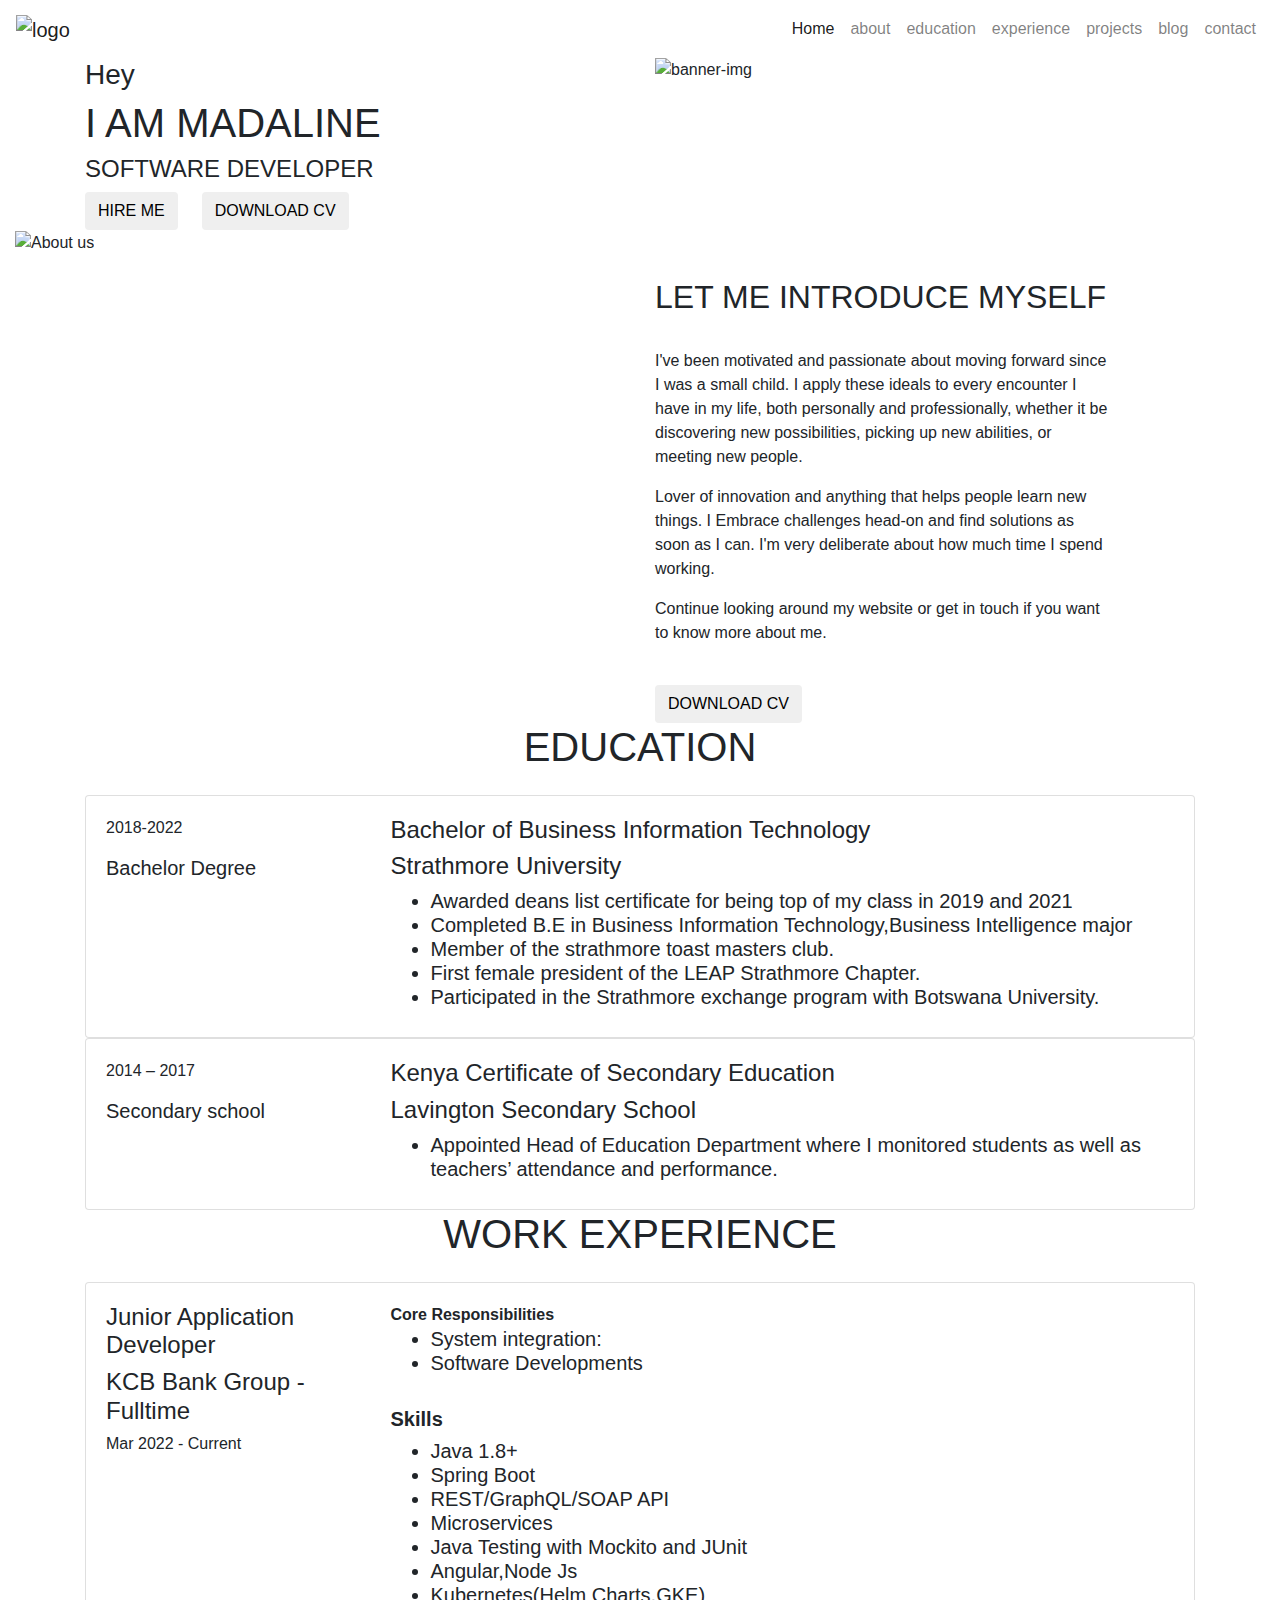
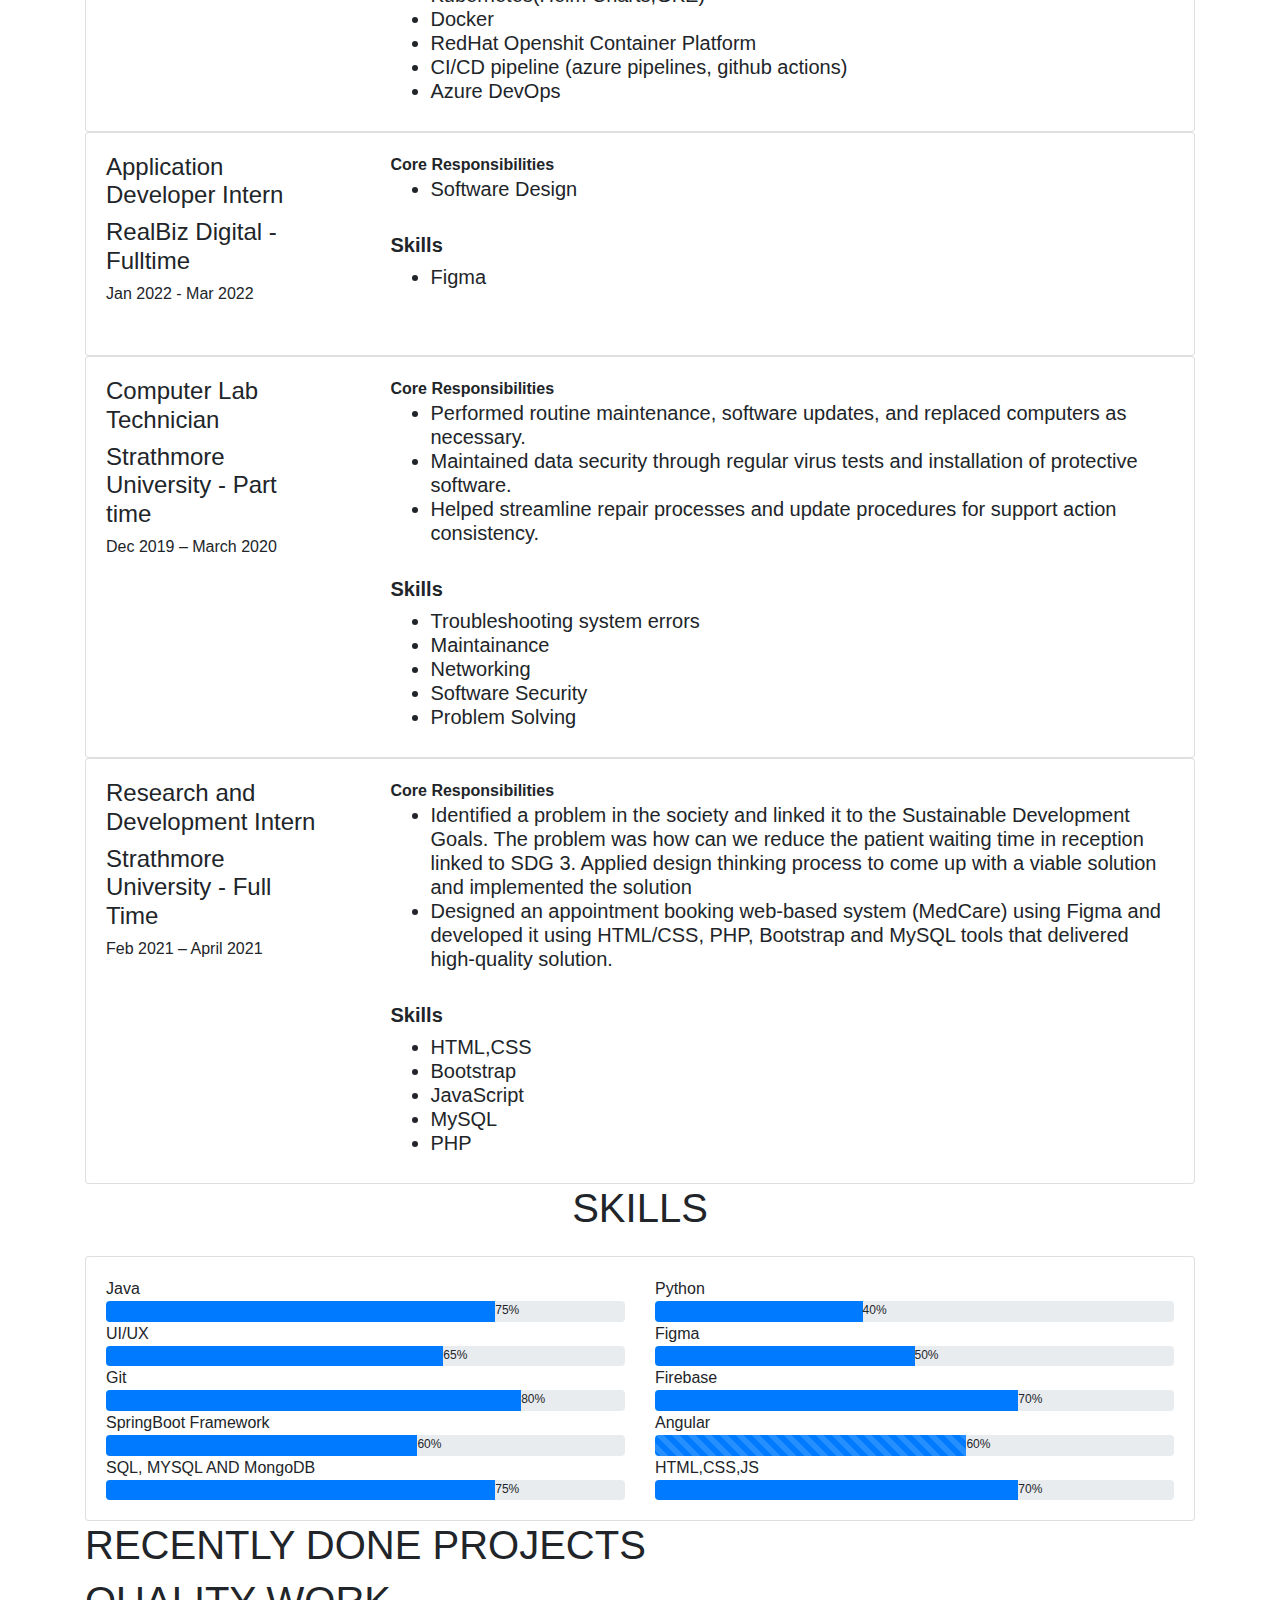
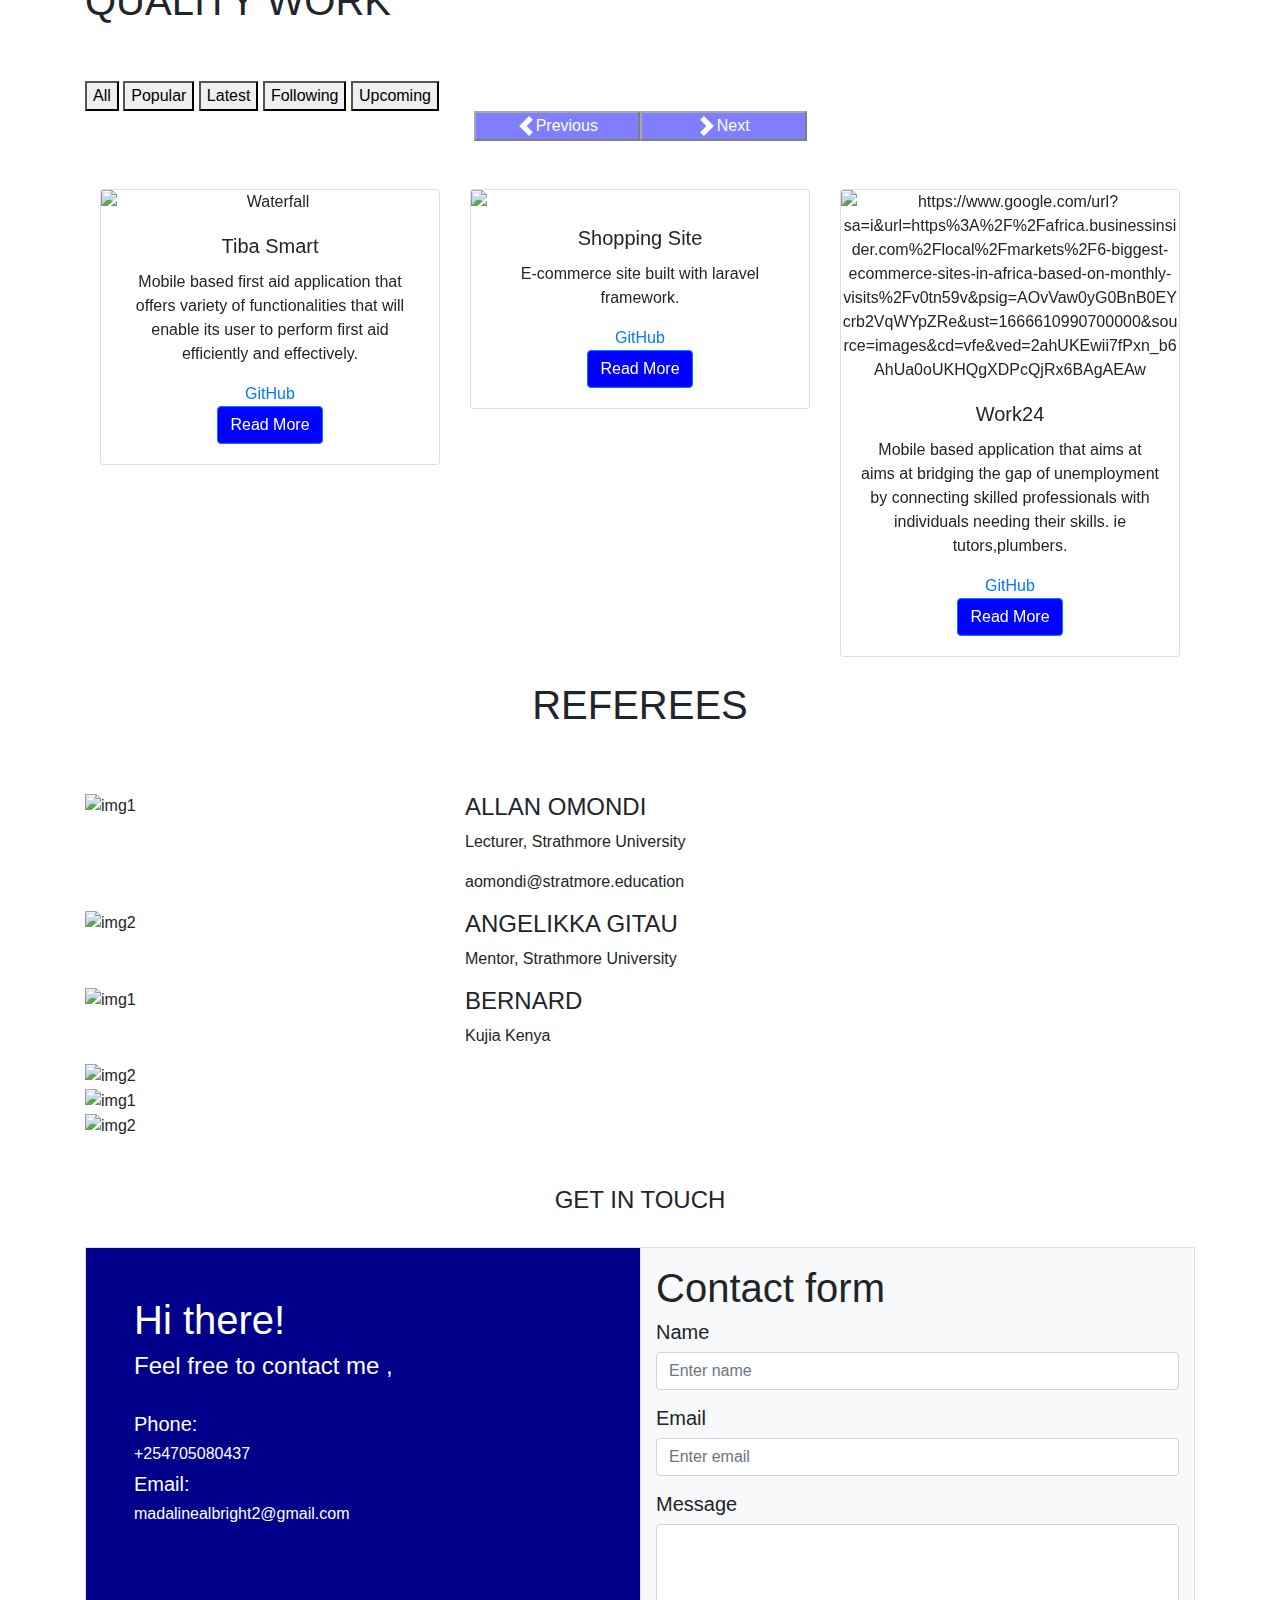
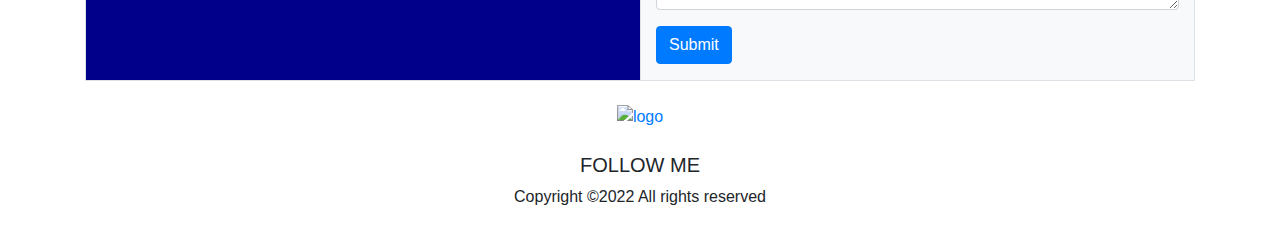
==== index.html @ a370ebf2 "Rename Index.html to index.html" ====
<!DOCTYPE html>
<html lang="en">

<head>
    <meta charset="UTF-8">
    <meta name="viewport" content="width=device-width, initial-scale=1.0">
    <meta http-equiv="X-UA-Compatible" content="ie=edge">
    <title>Maddie</title>

    <!--  Bootstrap css file  -->
    <link rel="stylesheet" href="./css/bootstrap.min.css">

    <!--  font awesome icons  -->
    <link rel="stylesheet" href="./css/all.min.css">
    <link rel="stylesheet" href="path/to/font-awesome/css/font-awesome.min.css">


    <!--  Magnific Popup css file  -->
    <link rel="stylesheet" href="./vendor/Magnific-Popup/dist/magnific-popup.css">


    <!--  Owl-carousel css file  -->
    <link rel="stylesheet" href="./vendor/owl-carousel/css/owl.carousel.min.css">
    <link rel="stylesheet" href="./vendor/owl-carousel/css/owl.theme.default.min.css">


    <!--  custom css file  -->
    <link rel="stylesheet" href="./css/style.css">

    <!--  Responsive css file  -->
    <link rel="stylesheet" href="./css/responsive.css">

    <link
      rel="stylesheet"
      href="https://cdn.jsdelivr.net/npm/bootstrap@4.0.0/dist/css/bootstrap.min.css"
      integrity="sha384-Gn5384xqQ1aoWXA+058RXPxPg6fy4IWvTNh0E263XmFcJlSAwiGgFAW/dAiS6JXm"
      crossorigin="anonymous"
    />
    <script src="index.js"></script>

    <script
      type="text/javascript"
      src="https://cdn.jsdelivr.net/npm/@emailjs/browser@3/dist/email.min.js"
    ></script>
    <script type="text/javascript">
      (function () {
        emailjs.init("SGUnXZt69QNBtucHL");
      })();
    </script>

     <!-- MDB -->
<script
type="text/javascript"
src="https://cdnjs.cloudflare.com/ajax/libs/mdb-ui-kit/5.0.0/mdb.min.js"
></script>






</head>

<body>

    <div class="loader_bg">
        <div class="loader"></div>
    </div>

    <!--  ======================= Start Header Area ============================== -->

    <header class="header_area">
        <div class="main-menu">
            <nav class="navbar navbar-expand-lg navbar-light">
                <a class="navbar-brand" href="#"><img src="./img/logo2.png" alt="logo"></a>
                <button class="navbar-toggler" type="button" data-toggle="collapse" data-target="#navbarNav"
                    aria-controls="navbarNav" aria-expanded="false" aria-label="Toggle navigation">
                    <span class="navbar-toggler-icon"></span>
                </button>
                <div class="collapse navbar-collapse" id="navbarNav">
                    <div class="mr-auto"></div>
                    <ul class="navbar-nav">
                        <li class="nav-item active">
                            <a class="nav-link" href="#">Home <span class="sr-only">(current)</span></a>
                        </li>
                        <li class="nav-item">
                            <a class="nav-link" href="#about">about</a>
                        </li>
                        <li class="nav-item">
                            <a class="nav-link" href="#education">education</a>
                        </li>
                        <li class="nav-item">
                            <a class="nav-link" href="#experience">experience</a>
                        </li>
                        <li class="nav-item">
                            <a class="nav-link" href="#projects">projects</a>
                        </li>
                        <li class="nav-item">
                            <a class="nav-link" href="#">blog</a>
                        </li>
                        <li class="nav-item">
                            <a class="nav-link" href="#contact">contact</a>
                        </li>

                    </ul>
                </div>
            </nav>
        </div>
    </header>

    <!--  ======================= End Header Area ============================== -->

    <!--  ======================= Start Main Area ================================ -->
    <main class="site-main">


        <!--  ======================= Start Banner Area =======================  -->
        <section class="site-banner">
            <div class="container">
                <div class="row">
                    <div class="col-lg-6 col-md-12 site-title">
                        <h3 class="title-text">Hey</h3>
                        <h1 class="title-text text-uppercase">I am Madaline</h1>
                        <h4 class="title-text text-uppercase">Software Developer</h4>
                        <div class="site-buttons">
                            <div class="d-flex flex-row flex-wrap">
                                <button type="button" class="btn button primary-button mr-4 text-uppercase">
                                    <a href="#contact" style="color:black;"> Hire me</a>
                                </button>
                                <button type="button" class="btn button secondary-button text-uppercase" >
                                    <a href = "data/Albright_CV.pdf" download style="color:black;"> Download cv</a></button>
                            </div>
                        </div>
                    </div>
                    <div class="col-lg-6 col-md-12 banner-image">
                        <img src="./img/banner/profile3.jpg" alt="banner-img" class="img-fluid">
                    </div>
                </div>
            </div>
        </section>
        <!--  ======================= End Banner Area =======================  -->

        <!--  ========================= About Area ==========================  -->

        <section id = "about" class="about-area">
            <div class="container-fluid">
                <div class="row">
                    <div class="col-lg-6 col-md-12">
                        <div class="about-image">
                            <img src="./img/banner/proofile4.jpg" alt="About us" class="img-fluid">
                        </div>
                    </div>
                    <div class="col-lg-6 col-md-12 about-title">
                        <h2 class="text-uppercase pt-5">
                            <span>Let me</span>
                            <span>introduce</span>
                            <span>myself</span>
                        </h2>
                        <div class="paragraph py-4 w-75">
                            <p class="para">
                                I've been motivated and passionate about moving forward since I was a small child. I apply these ideals to every encounter I have in my life, both personally and professionally,
                                 whether it be discovering new possibilities, picking up new abilities, or meeting new people.
                            </p>
                            <p class="para">
                                Lover of innovation and anything that helps people learn new things. I Embrace challenges head-on and find solutions as soon as I can. 
                                I'm very deliberate about how much time I spend working.
                            </p>
                            <p class="para">
                                Continue looking around my website or get in touch if you want to know more about me.
                            </p>
                        </div>
                        <button type="button" class="btn button primary-button text-uppercase">
                            <a href = "data/Albright_CV.pdf" download style="color:black;"> Download cv</a></button>
                    </div>
                </div>
            </div>
        </section>

        <!--  ========================= End About Area ==========================  -->

        <!--  ======================== Brand Area ==============================  -->

        <section class="brand-area">
            <div class="container-fluid">
                <div class="section" >
                    <div class="container cc-education" id="education">
                        <div class="h4 text-center mb-4 title"><h1 class="text-uppercase title-text">EDUCATION</h1></div>
                            <div class="card">
                                <div class="row">
                                    <div class="col-md-3" data-aos="fade-right" data-aos-offset="50" data-aos-duration="500">
                                        <div class="card-body cc-education-header">
                                            <p>2018-2022</p>
                                        <div class="h5">Bachelor Degree</div>
                                        </div>    
                                    </div>
                                    <div class="col-md-9" data-aos="fade-left" data-aos-offset="50" data-aos-duration="500">
                                        <div class="card-body">
                                            <div class="h4">Bachelor of Business Information Technology</div>
                                                <h4 class="category">Strathmore University</h4>
                                                <ul class="h5">
                                                    <li>Awarded deans list certificate for being top of my class in 2019 and 2021</li>
                                                    <li>Completed B.E in Business Information Technology,Business Intelligence major</li>
                                                    <li>Member of the strathmore toast masters club.</li>
                                                    <li>First female president of the LEAP Strathmore Chapter.</li>
                                                    <li>Participated in the Strathmore exchange program with Botswana University.</li>

                                                </ul>
                                        </div>
                                    </div>
                                </div>
                            </div>
                            <div class="card">
                                <div class="row">
                                    <div class="col-md-3" data-aos="fade-right" data-aos-offset="50" data-aos-duration="500">
                                        <div class="card-body cc-education-header">
                                            <p>2014 – 2017</p>
                                        <div class="h5">Secondary school</div>
                                        </div>    
                                    </div>
                                    <div class="col-md-9" data-aos="fade-left" data-aos-offset="50" data-aos-duration="500">
                                        <div class="card-body">
                                            <div class="h4">Kenya Certificate of Secondary Education</div>
                                                <h4 class="category">Lavington Secondary School</h4>
                                                <ul class="h5">
                                                    <li>Appointed Head of Education Department where I monitored students as well as teachers’ 
                                                        attendance and performance.
                                                        </li>

                                                </ul>
                                        </div>
                                    </div>
                                </div>
                            </div>
                    </div>
                </div>  
                
            </div>

        </section>

        <section class="brand-area">
            <div class="container-fluid">
                <div class="section" id="experience">
                    <div class="container cc-education">
                        <div class="h4 text-center mb-4 title"><h1 class="text-uppercase title-text">WORK EXPERIENCE</h1></div>


                        <div class="card">
                            <div class="row">
                                <div class="col-md-3" data-aos="fade-right" data-aos-offset="50" data-aos-duration="500">
                                    <div class="card-body cc-education-header">
                                        <div class="h4">Junior Application Developer</div>
                                        <h4 class="category">KCB Bank Group - Fulltime</h4>
                                        <h6 class="w3-text-teal"><i class="fa fa-calendar fa-fw w3-margin-right"></i>Mar 2022 - <span class="w3-tag w3-teal w3-round">Current</span></h6><br>
                                </div>
                                </div>
                                <div class="col-md-9" data-aos="fade-left" data-aos-offset="50" data-aos-duration="500">
                                    <div class="card-body">
                                        <b>Core Responsibilities</b></h5>
            <ul class="h5">
                <li>System integration: </li>
                <li>Software Developments</li>
            </ul>
            <br>
            <h5 ><b>Skills</b></h5>
            <ul class="h5">
                <li>Java 1.8+</li>
                <li>Spring Boot</li>
                <li>REST/GraphQL/SOAP API</li>
                <li>Microservices</li>
                <li>Java Testing with Mockito and JUnit</li>
                <li>Angular,Node Js</li>
                <li>Kubernetes(Helm Charts,GKE)</li>
                <li>Docker</li>
                <li>RedHat Openshit Container Platform</li>
                <li>CI/CD pipeline (azure pipelines, github actions)</li>
                <li>Azure DevOps</li>

            </ul>
                                    </div>
                                </div>
                            </div>
                        </div>

                        
                        <div class="card">
                            <div class="row">
                                <div class="col-md-3" data-aos="fade-right" data-aos-offset="50" data-aos-duration="500">
                                    <div class="card-body cc-education-header">
                                        <div class="h4">Application Developer Intern</div>
                                        <h4 class="category">RealBiz Digital - Fulltime</h4>
                                        <h6 class="w3-text-teal"><i class="fa fa-calendar fa-fw w3-margin-right"></i>Jan 2022 - Mar 2022<span class="w3-tag w3-teal w3-round"></span></h6><br>
                                </div>
                                </div>
                                <div class="col-md-9" data-aos="fade-left" data-aos-offset="50" data-aos-duration="500">
                                    <div class="card-body">
                                        <b>Core Responsibilities</b></h5>
            <ul class="h5">
                <li>Software Design</li>
            </ul>
            <br>
            <h5 ><b>Skills</b></h5>
            <ul class="h5">
                <li>Figma</li>
            

            </ul>
                                    </div>
                                </div>
                            </div>
                        </div>


                        <div class="card">
                            <div class="row">
                                <div class="col-md-3" data-aos="fade-right" data-aos-offset="50" data-aos-duration="500">
                                    <div class="card-body cc-education-header">
                                        <div class="h4">Computer Lab Technician</div>
                                        <h4 class="category">Strathmore University - Part time</h4>
                                        <h6 class="w3-text-teal"><i class="fa fa-calendar fa-fw w3-margin-right"></i>Dec 2019 – March 2020 <span class="w3-tag w3-teal w3-round"></span></h6><br>
                                </div>
                                </div>
                                <div class="col-md-9" data-aos="fade-left" data-aos-offset="50" data-aos-duration="500">
                                    <div class="card-body">
                                        <b>Core Responsibilities</b></h5>
            <ul class="h5">
                <li>Performed routine maintenance, software updates, and replaced computers as necessary.
                </li>
                <li>Maintained data security through regular virus tests and installation of protective software.
                </li>
                <li>Helped streamline repair processes and update procedures for support action consistency.

                </li>
            </ul>
            <br>
            <h5 ><b>Skills</b></h5>
            <ul class="h5">
                <li>Troubleshooting system errors</li>
                <li>Maintainance</li>
                <li>Networking</li>
                <li>Software Security</li>
                <li>Problem Solving</li>

            

            </ul>
                                    </div>
                                </div>
                            </div>
                        </div>


                        <div class="card">
                            <div class="row">
                                <div class="col-md-3" data-aos="fade-right" data-aos-offset="50" data-aos-duration="500">
                                    <div class="card-body cc-education-header">
                                        <div class="h4">Research and Development Intern</div>
                                        <h4 class="category">Strathmore University - Full Time</h4>
                                        <h6 class="w3-text-teal"><i class="fa fa-calendar fa-fw w3-margin-right"></i>Feb 2021 – April 2021 <span class="w3-tag w3-teal w3-round"></span></h6><br>
                                </div>
                                </div>
                                <div class="col-md-9" data-aos="fade-left" data-aos-offset="50" data-aos-duration="500">
                                    <div class="card-body">
                                        <b>Core Responsibilities</b></h5>
            <ul class="h5">
                <li>Identified a problem in the society and linked it to the Sustainable Development Goals. The 
                    problem was how can we reduce the patient waiting time in reception linked to SDG 3. Applied 
                    design thinking process to come up with a viable solution and implemented the solution
                </li>
                <li>Designed an appointment booking web-based system (MedCare) using Figma and developed it 
                    using HTML/CSS, PHP, Bootstrap and MySQL tools that delivered high-quality solution.      
                </li>
            </ul>
            <br>
            <h5 ><b>Skills</b></h5>
            <ul class="h5">
                <li>HTML,CSS</li>
                <li>Bootstrap</li>
                <li>JavaScript</li>
                <li>MySQL</li>
                <li>PHP</li>

            
            </ul>
                                    </div>
                                </div>
                            </div>
                        </div>

        
        </div>
  
    </div>

            </div>

        </section>
    

        <!--  ====================== End Services Area =============================  -->

          <!--  ======================== Skills Section =================================  -->

          <section class="brand-area">
            <div class="container-fluid">

          <div class="section" id="skill">
            <div class="container">
                <div class="h4 text-center mb-4 title"><h1 class="text-uppercase title-text">Skills</h1></div>
              <!-- <div class="h4 text-center mb-4 title">Skills</div> -->
              <div class="card" data-aos="fade-up" data-aos-anchor-placement="top-bottom">
                <div class="card-body">
                  <div class="row">
                    <div class="col-md-6">
                      <div class="progress-container progress-primary">
                        <span class="progress-badge">Java</span>
                        <div class="progress" style="height: 1.29rem; ">
                          <div class="progress-bar progress-bar-primary" data-aos="progress-full" data-aos-offset="10"
                            data-aos-duration="2000" role="progressbar" aria-valuenow="60" aria-valuemin="0" aria-valuemax="100"
                            style="width: 75%; "></div>
                          <span class="progress-value">75%</span>
                        </div>
                      </div>
                    </div>
                    <div class="col-md-6">
                      <div class="progress-container progress-primary">
                        <span class="progress-badge">Python</span>
                        <div class="progress" style="height: 1.29rem; ">
                          <div class="progress-bar progress-bar-primary" data-aos="progress-full" data-aos-offset="10"
                            data-aos-duration="2000" role="progressbar" aria-valuenow="60" aria-valuemin="0" aria-valuemax="100"
                            style="width: 40%;"></div>
                          <span class="progress-value">40%</span>
                        </div>
                      </div>
                    </div>
                  </div>
                  <div class="row">
                    <div class="col-md-6">
                      <div class="progress-container progress-primary">
                        <span class="progress-badge">UI/UX</span>
                        <div class="progress" style="height: 1.29rem; ">
                          <div class="progress-bar progress-bar-primary" data-aos="progress-full" data-aos-offset="10"
                            data-aos-duration="2000" role="progressbar" aria-valuenow="60" aria-valuemin="0" aria-valuemax="100"
                            style="width: 65%; "></div>
                          <span class="progress-value">65%</span>
                        </div>
                      </div>
                    </div>
                    <div class="col-md-6">
                      <div class="progress-container progress-primary">
                        <span class="progress-badge">Figma</span>
                        <div class="progress" style="height: 1.29rem; ">
                          <div class="progress-bar progress-bar-primary" data-aos="progress-full" data-aos-offset="10"
                            data-aos-duration="2000" role="progressbar" aria-valuenow="60" aria-valuemin="0" aria-valuemax="100"
                            style="width: 50%;"></div>
                          <span class="progress-value">50%</span>
                        </div>
                      </div>
                    </div>
                  </div>
                  <div class="row">
                    <div class="col-md-6">
                      <div class="progress-container progress-primary">
                        <span class="progress-badge">Git</span>
                        <div class="progress" style="height: 1.29rem; ">
                          <div class="progress-bar progress-bar-primary" data-aos="progress-full" data-aos-offset="10"
                            data-aos-duration="2000" role="progressbar" aria-valuenow="60" aria-valuemin="0" aria-valuemax="100"
                            style="width: 80%; "></div>
                          <span class="progress-value">80%</span>
                        </div>
                      </div>
                    </div>
                    <div class="col-md-6">
                      <div class="progress-container progress-primary">
                        <span class="progress-badge">Firebase</span>
                        <div class="progress" style="height: 1.29rem; ">
                          <div class="progress-bar progress-bar-primary" data-aos="progress-full" data-aos-offset="10"
                            data-aos-duration="2000" role="progressbar" aria-valuenow="60" aria-valuemin="0" aria-valuemax="100"
                            style="width: 70%;"></div>
                          <span class="progress-value">70%</span>
                        </div>
                      </div>
                    </div>
                  </div>
                  <div class="row">
                    <div class="col-md-6">
                      <div class="progress-container progress-primary">
                        <span class="progress-badge">SpringBoot Framework</span>
                        <div class="progress" style="height: 1.29rem; ">
                          <div class="progress-bar progress-bar-primary" data-aos="progress-full" data-aos-offset="10"
                            data-aos-duration="2000" role="progressbar" aria-valuenow="60" aria-valuemin="0" aria-valuemax="100"
                            style="width: 60%;"></div>
                          <span class="progress-value">60%</span>
                        </div>
                      </div>
                    </div>
                    <div class="col-md-6">
                      <div class="progress-container progress-primary">
                        <span class="progress-badge">Angular</span>
                        <div class="progress" style="height: 1.29rem; ">
                          <div class="progress-bar progress-bar-striped progress-bar-animated" data-aos="progress-full" data-aos-offset="10"
                            data-aos-duration="2000" role="progressbar" aria-valuenow="60" aria-valuemin="0" aria-valuemax="100"
                            style="width: 60%;"></div>
                          <span class="progress-value">60%</span>
                        </div>
                      </div>
                    </div>
                  </div>
                  <div class="row">
                    <div class="col-md-6">
                      <div class="progress-container progress-primary">
                        <span class="progress-badge">SQL, MYSQL AND MongoDB</span>
                        <div class="progress" style="height: 1.29rem; ">
                          <div class="progress-bar progress-bar-primary" data-aos="progress-full" data-aos-offset="10"
                            data-aos-duration="2000" role="progressbar" aria-valuenow="60" aria-valuemin="0" aria-valuemax="100"
                            style="width: 75%;"></div>
                          <span class="progress-value">75%</span>
                        </div>
                      </div>
                    </div>
                    <div class="col-md-6">
                      <div class="progress-container progress-primary">
                        <span class="progress-badge">HTML,CSS,JS</span>
                        <div class="progress" style="height: 1.29rem; ">
                          <div class="progress-bar progress-bar-primary" data-aos="progress-full" data-aos-offset="10"
                            data-aos-duration="2000" role="progressbar" aria-valuenow="60" aria-valuemin="0" aria-valuemax="100"
                            style="width: 70%;"></div>
                          <span class="progress-value">70%</span>
                        </div>
                      </div>
                    </div>
                  </div>
                </div>
              </div>
            </div>
          </div>
          </div>
          </section>

        <!--  ======================= Project Area =============================  -->

        <section class="project-area">
            <div class="container" id="projects">
                <div class="project-title pb-5">
                    <h1 class="text-uppercase title-h1">Recently Done Projects</h1>
                    <h1 class="text-uppercase title-h1">Quality Work</h1>
                </div>

                <div class="button-group">
                    <button type="button" class="active" id="btn1" data-filter="*">All</button>
                    <button type="button" data-filter=".popular">Popular</button>
                    <button type="button" data-filter=".latest">Latest</button>
                    <button type="button" data-filter=".following">Following</button>
                    <button type="button" data-filter=".upcoming">Upcoming</button>
                </div>

                 <!-- Carousel wrapper -->
<div
id="carouselMultiItemExample"
class="carousel slide carousel-dark text-center"
data-mdb-ride="carousel"
>
<!-- Controls -->
<div class="d-flex justify-content-center mb-4">
  <button
    class="carousel-control-prev position-relative"
    type="button"
    data-mdb-target="#carouselMultiItemExample"
    data-mdb-slide="prev"
    style= "background-color: blue; "
  >
    <span class="carousel-control-prev-icon" aria-hidden="true"></span>
    <span class="visually-hidden">Previous</span>
  </button>
  <button
    class="carousel-control-next position-relative"
    type="button"
    data-mdb-target="#carouselMultiItemExample"
    data-mdb-slide="next"
    style= "background-color: blue; "
  >
    <span class="carousel-control-next-icon" aria-hidden="true"></span>
    <span class="visually-hidden">Next</span>
  </button>
</div>
<!-- Inner -->
<div class="carousel-inner py-4">
  <!-- Single item -->
  <div class="carousel-item active">
    <div class="container">
      <div class="row">
        <div class="col-lg-4">
          <div class="card">
            <img
              src="./img/portfolio/tibasmart.JPG"
              class="card-img-top"
              alt="Waterfall"
            />
            <div class="card-body">
              <h5 class="card-title">Tiba Smart</h5>
              <p class="card-text">
                Mobile based first aid application that offers variety of functionalities that will enable its user to perform first aid efficiently and effectively.
              </p>
              <a href="https://github.com/MadalineAlbright/TibaSmartNew-master.git" " class="">GitHub</a><br>
              <a href="#!" style= "background-color: blue; " class="btn btn-primary">Read More</a>
            </div>
          </div>
        </div>

        <div class="col-lg-4 d-none d-lg-block">
          <div class="card">
            <img
              src="./img/portfolio/cart.jpg"
              class="card-img-top"
            />
            <a href="https://www.google.com/url?sa=i&url=https%3A%2F%2Fafrica.businessinsider.com%2Flocal%2Fmarkets%2F6-biggest-ecommerce-sites-in-africa-based-on-monthly-visits%2Fv0tn59v&psig=AOvVaw0yG0BnB0EYcrb2VqWYpZRe&ust=1666610990700000&source=images&cd=vfe&ved=2ahUKEwii7fPxn_b6AhUa0oUKHQgXDPcQjRx6BAgAEAw"></a>
            <div class="card-body">
              <h5 class="card-title">Shopping Site</h5>
              <p class="card-text">
                E-commerce site built with laravel framework.
              </p>
              <a href="https://github.com/MadalineAlbright/Laravel_ShoppingCart.git" " class="">GitHub</a><br>
              <a href="#!" style= "background-color: blue; "class="btn btn-primary">Read More</a>
            </div>
          </div>
        </div>

        <div class="col-lg-4 d-none d-lg-block">
            <div class="card">
              <img
                src="./img/portfolio/work24.jpg"
                class="card-img-top"
                alt="https://www.google.com/url?sa=i&url=https%3A%2F%2Fafrica.businessinsider.com%2Flocal%2Fmarkets%2F6-biggest-ecommerce-sites-in-africa-based-on-monthly-visits%2Fv0tn59v&psig=AOvVaw0yG0BnB0EYcrb2VqWYpZRe&ust=1666610990700000&source=images&cd=vfe&ved=2ahUKEwii7fPxn_b6AhUa0oUKHQgXDPcQjRx6BAgAEAw"
              />
              <a href="https://www.google.com/url?sa=i&url=https%3A%2F%2Fafrica.businessinsider.com%2Flocal%2Fmarkets%2F6-biggest-ecommerce-sites-in-africa-based-on-monthly-visits%2Fv0tn59v&psig=AOvVaw0yG0BnB0EYcrb2VqWYpZRe&ust=1666610990700000&source=images&cd=vfe&ved=2ahUKEwii7fPxn_b6AhUa0oUKHQgXDPcQjRx6BAgAEAw"></a>
              <div class="card-body">
                <h5 class="card-title">Work24</h5>
                <p class="card-text">
                  Mobile based application that aims at aims at bridging the gap of unemployment by connecting skilled professionals with individuals needing their skills. ie tutors,plumbers.
                </p>
                <p></p>
                <a href="https://github.com/MadalineAlbright/Work24.git" " class="">GitHub</a><br>
                <a href="#!" style= "background-color: blue; "class="btn btn-primary">Read More</a>
              </div>
            </div>
          </div>


      </div>
    </div>
  </div>

  <!-- Single item -->
  <div class="carousel-item">
    <div class="container">
      <div class="row">
        
        <div class="col-lg-4 col-md-12">
          <div class="card">
            <img
              src="./img/portfolio/springb.jpg"
              class="card-img-top"
              alt="Fissure in Sandstone"
            />
            <div class="card-body">
              <h5 class="card-title">Spring JPA REST API</h5>
              <p class="card-text">
               Simple backend application  that implements basic CRUD functionalities. 
              </p>
              <a href=" https://github.com/MadalineAlbright/spring-jpa.git"  class="">GitHub</a><br>
              <a href="#!" class="btn btn-primary">Read More</a>
            </div>
          </div>
        </div>

        <div class="col-lg-4 d-none d-lg-block">
          <div class="card">
            <img
              src="./img/portfolio/springb.jpg"
              class="card-img-top"
              alt="Storm Clouds"
            />
            <div class="card-body">
              <h5 class="card-title">SOAP API</h5>
              <p class="card-text">
                SOAP web service that performs basic crud functionalities.
              </p>
              <a href=" https://github.com/MadalineAlbright/customer-creation-soapws.git"  class="">GitHub</a><br>
              <a href="https://github.com/MadalineAlbright/customer-creation-soapws.git" class="btn btn-primary">Read More</a>
            </div>
          </div>
        </div>

        <div class="col-lg-4 d-none d-lg-block">
          <div class="card">
            <img
              src="./img/portfolio/springb.jpg"
              class="card-img-top"
              alt="Hot Air Balloons"
            />
            <div class="card-body">
              <h5 class="card-title">RealTime Reporting Api</h5>
              <p class="card-text">
                Coming soon ......
              </p>
              <a href="#!" class="btn btn-primary">Read More</a>
            </div>
          </div>
        </div>
      </div>
    </div>
  </div>

  <!-- Single item -->
  <div class="carousel-item">
    <div class="container">
      <div class="row">
        <div class="col-lg-4 col-md-12 mb-4 mb-lg-0">
          <div class="card">
            <img
              src="./img/portfolio/springb.jpg"
              class="card-img-top"
              alt="Peaks Against the Starry Sky"
            />
            <div class="card-body">
              <h5 class="card-title">File upload to server</h5>
              <p class="card-text">
                Coming soon............
              </p>
              <a href="#!" class="btn btn-primary">Read More</a>
            </div>
          </div>
        </div>

        <div class="col-lg-4 mb-4 mb-lg-0 d-none d-lg-block">
          <div class="card">
            <img
              src="./img/portfolio/angular.png"
              class="card-img-top"
              alt="Bridge Over Water"
            />
            <div class="card-body">
              <h5 class="card-title">Dynamic Portfolio Website</h5>
              <p class="card-text">
                Transforming my static website into a dynamic one and integrate it with backend. Coming sooon ............
              </p>
              <a href="#!" class="btn btn-primary">Read More</a>
            </div>
          </div>
        </div>

        <!-- <div class="col-lg-4 mb-4 mb-lg-0 d-none d-lg-block">
          <div class="card">
            <img
              src="https://mdbcdn.b-cdn.net/img/new/standard/nature/189.webp"
              class="card-img-top"
              alt="Purbeck Heritage Coast"
            />
            <div class="card-body">
              <h5 class="card-title">Card title</h5>
              <p class="card-text">
                Some quick example text to build on the card title and make up the bulk
                of the card's content.
              </p>
              <a href="#!" class="btn btn-primary">Button</a>
            </div>
          </div>
        </div> -->


      </div>
    </div>
  </div>
</div>
<!-- Inner -->
</div>
<!-- Carousel wrapper -->

        </section>

        <!--  ======================= End Project Area =============================  -->

        <!--  ======================== About Me Area ==============================  -->

        <section class="about-area" id="referees">
            <div class="container">
                <div class="row text-center">
                    <div class="col-12">
                        <div class="about-title">
                            <h1 class="text-uppercase title-h1">REFEREES</h1>
                            <p class="para">
                            
                            </p>
                        </div>
                    </div>
                </div>
            </div>

            <div class="container carousel py-lg-5">
                <div class="owl-carousel owl-theme">
                    <div class="client row">
                        <div class="col-lg-4 col-md-12 client-img">
                            <img src="./img/testimonials/t2.jpg" alt="img1" class="img-fluid">
                        </div>
                        <div class="col-lg-8 col-md-12 about-client">
                            <h4 class="text-uppercase">Allan Omondi</h4>
                            <p class="para">Lecturer, Strathmore University</p>
                            <p class="para">aomondi@stratmore.education</p>
                        </div>
                    </div>
                    <div class="client row">
                        <div class="col-lg-4 col-md-12 client-img">
                            <img src="./img/testimonials/t1.jpg" alt="img2" class="img-fluid">
                        </div>
                        <div class="col-lg-8 col-md-12 about-client">
                            <h4 class="text-uppercase">Angelikka Gitau</h4>
                            <p class="para">Mentor, Strathmore University</p>
                            <p class="para"></p>
                        </div>
                    </div>
                    <div class="client row">
                        <div class="col-lg-4 col-md-12 client-img">
                            <img src="./img/testimonials/t2.jpg" alt="img1" class="img-fluid">
                        </div>
                        <div class="col-lg-8 col-md-12 about-client">
                            <h4 class="text-uppercase">Bernard </h4>
                            <p class="para">Kujia Kenya</p>
                        </div>
                    </div>
                    <div class="client row">
                        <div class="col-lg-4 col-md-12 client-img">
                            <img src="./img/testimonials/t2.jpg" alt="img2" class="img-fluid">
                        </div>
                        <div class="col-lg-8 col-md-12 about-client">
                            <h4 class="text-uppercase"></h4>
                            <p class="para"></p>
                        </div>
                    </div>
                    <div class="client row">
                        <div class="col-lg-4 col-md-12 client-img">
                            <img src="./img/testimonials/t1.jpg" alt="img1" class="img-fluid">
                        </div>
                        <div class="col-lg-8 col-md-12 about-client">
                            <h4 class="text-uppercase"></h4>
                            <p class="para"></p>
                        </div>
                    </div>
                    <div class="client row">
                        <div class="col-lg-4 col-md-12 client-img">
                            <img src="./img/testimonials/t2.jpg" alt="img2" class="img-fluid">
                        </div>
                        <div class="col-lg-8 col-md-12 about-client">
                            <h4 class="text-uppercase"></h4>
                            <p class="para"></p>
                        </div>
                    </div>
                </div>
            </div>

        </section>

        <!--  ======================== End About Me Area ==============================  -->


    

        <!--  ========================== Subscribe me Area ============================  -->
        <section id = "contact" class="">
            <div class="container subscribe" id="contact">
                <div class="row">
                    <div class="col-lg-12 text-center subscribe-title">
                        <h4  class="text-uppercase title-h1">Get in touch</h4>
                        <p class="para"></p>
                    </div>
                </div>
                <div class="d-sm-flex justify-content-center">


                    <div class="container border mt-3 bg-light">
                        <div class="row">
                          <div class="col-md-6 p-5 text-white" style="background-color:#00008B;">
                            <h1>Hi there!</h1>
                            <h4>
                              Feel free to contact me  ,
                            </h4>
<br>
                            <h5>
                                Phone: 
                              </h5>

                              <h6>
                                +254705080437
                              </h6>

                              <h5>
                                Email: 
                              </h5>

                              <h6>
                                madalinealbright2@gmail.com
                              </h6>
                          </div>
                          
                          <div class="col-md-6 border-left py-3">
                            <h1>Contact form</h1>
                            <div class="form-group">
                              <h5 for="name">Name</h5>
                              <input
                                type="text"
                                class="form-control"
                                id="name"
                                placeholder="Enter name"
                              />
                            </div>
                            <div class="form-group">
                              <h5 for="email">Email</h5>
                              <input
                                type="email"
                                class="form-control"
                                id="email"
                                placeholder="Enter email"
                              />
                            </div>
                            <div class="form-group">
                              <h5 for="message">Message</h5>
                              <textarea class="form-control" id="message" rows="3"></textarea>
                            </div>
                            <button class="btn btn-primary" onclick="sendMail()">Submit</button>
                          </div>
                        </div>
                      </div>
                      
    
                </div>
            </div>
        </section>
        <!--  ========================== End Subscribe me Area ============================  -->


    </main>
    <!--  ======================= End Main Area ================================ -->

    <footer class="footer-area">
        <div class="container">
            <div class="">
                <div class="site-logo text-center py-4">
                    <a href="#"><img src="./img/logo2.png" alt="logo"></a>
                </div>
                <div class="social text-center">
                    <h5 class="text-uppercase">Follow me</h5>
                    <a href="https://github.com/MadalineAlbright"><i class="fab fa-github"></i></a>
                    <a href="#"><i class="fab fa-Linkedin"></i></a>
                    <a href="#"><i class="fab fa-instagram"></i></a>
                    <a href="#"><i class="fab fa-twitter"></i></a>
                </div>
                <div class="copyrights text-center">
                    <p class="para">
                        Copyright ©2022 All rights reserved
                    </p>
                </div>
            </div>
        </div>
    </footer>

    <script src="https://cdnjs.cloudflare.com/ajax/libs/jquery/3.4.1/jquery.min.js"></script>

    <!--  Jquery js file  -->
    <script src="./js/jquery.3.4.1.js"></script>


    <!--  Bootstrap js file  -->
    <script src="./js/bootstrap.min.js"></script>

    <!--  isotope js library  -->
    <script src="./vendor/isotope/isotope.min.js"></script>

    <!--  Magnific popup script file  -->
    <script src="./vendor/Magnific-Popup/dist/jquery.magnific-popup.min.js"></script>

    <!--  Owl-carousel js file  -->
    <script src="./vendor/owl-carousel/js/owl.carousel.min.js"></script>

    <!--  custom js file  -->
    <script src="./js/main.js"></script>


    <script>
        setTimeout(function(){
            $('.loader_bg').fadeToggle();
        }, 1500);

    </script>


<!-- <script>
    location.reload();
    </script> -->

<script type='text/javascript'>
    

    (function()
    {
      if( window.localStorage )
      {
        if( !localStorage.getItem('firstLoad') )
        {
          localStorage['firstLoad'] = true;
          window.location.reload();
        }  
        else
          localStorage.removeItem('firstLoad');
      }
    })();
    
    </script>

</body>

</html>
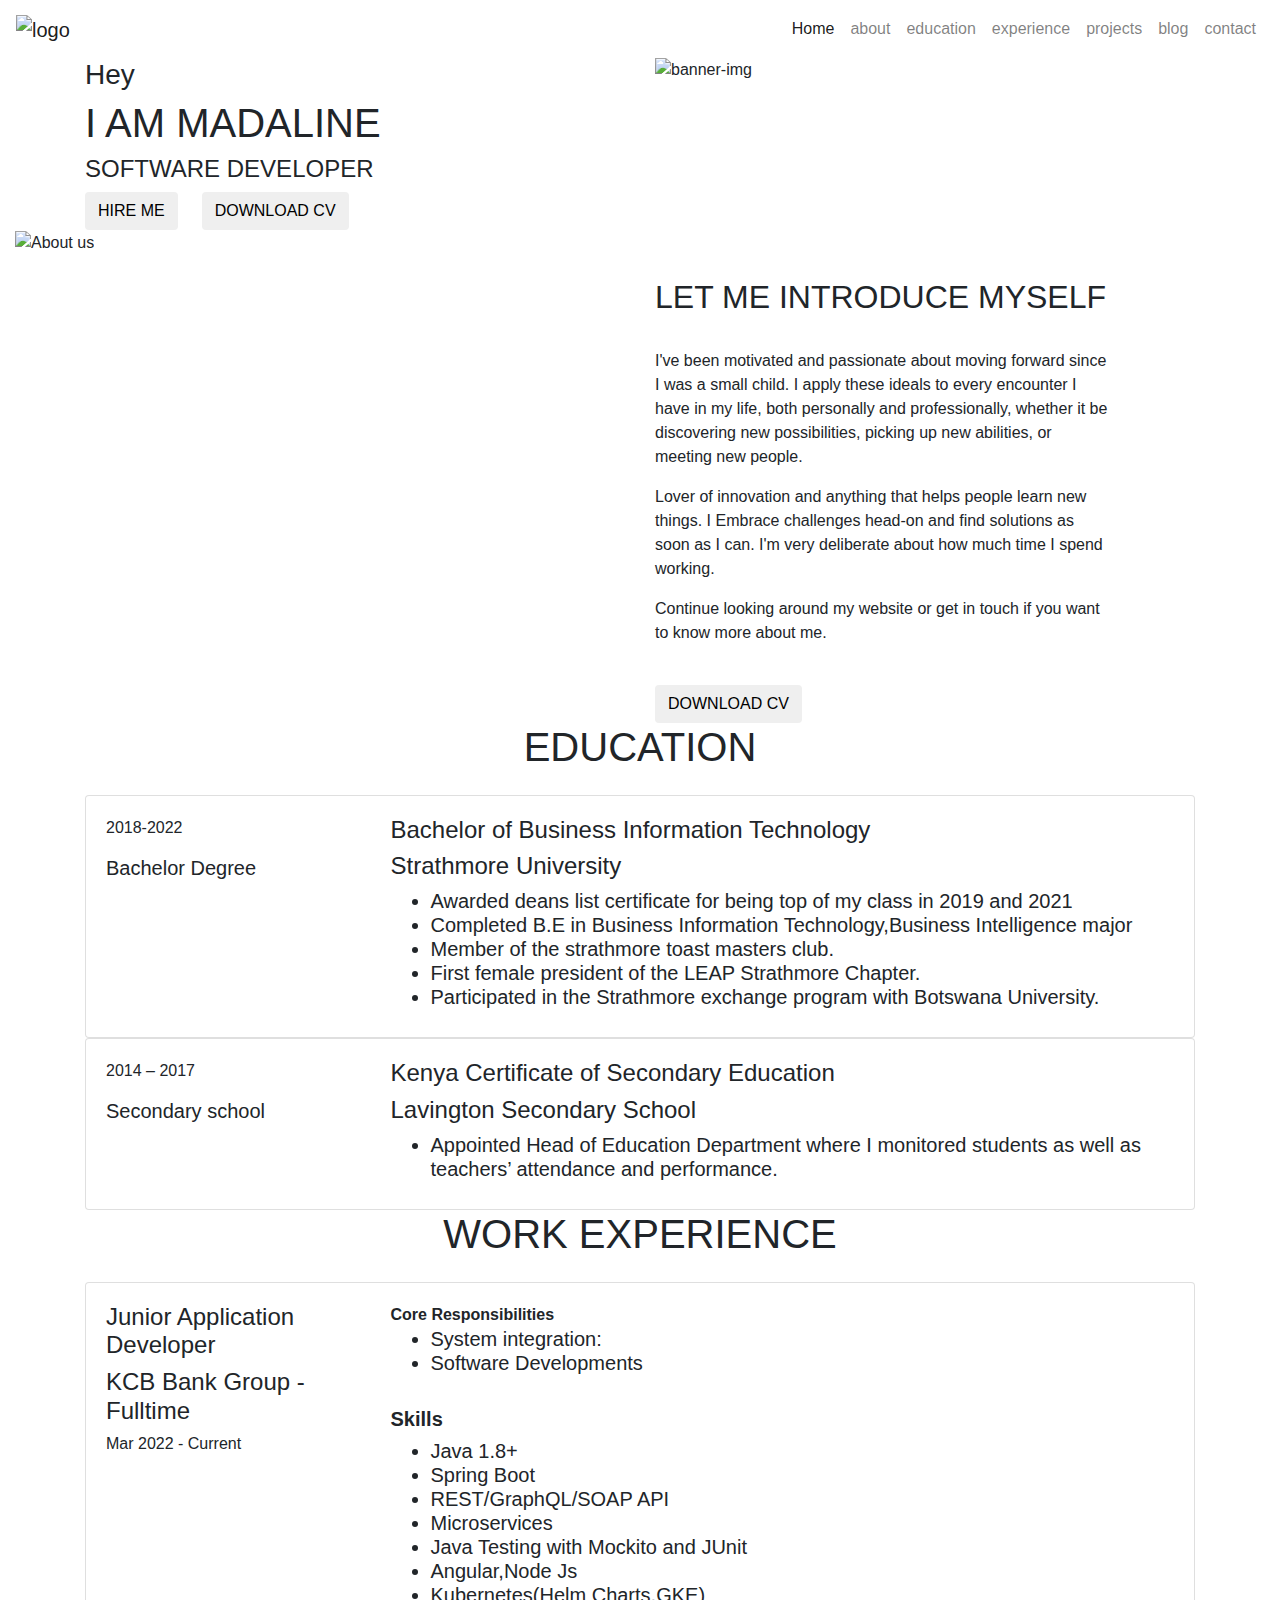
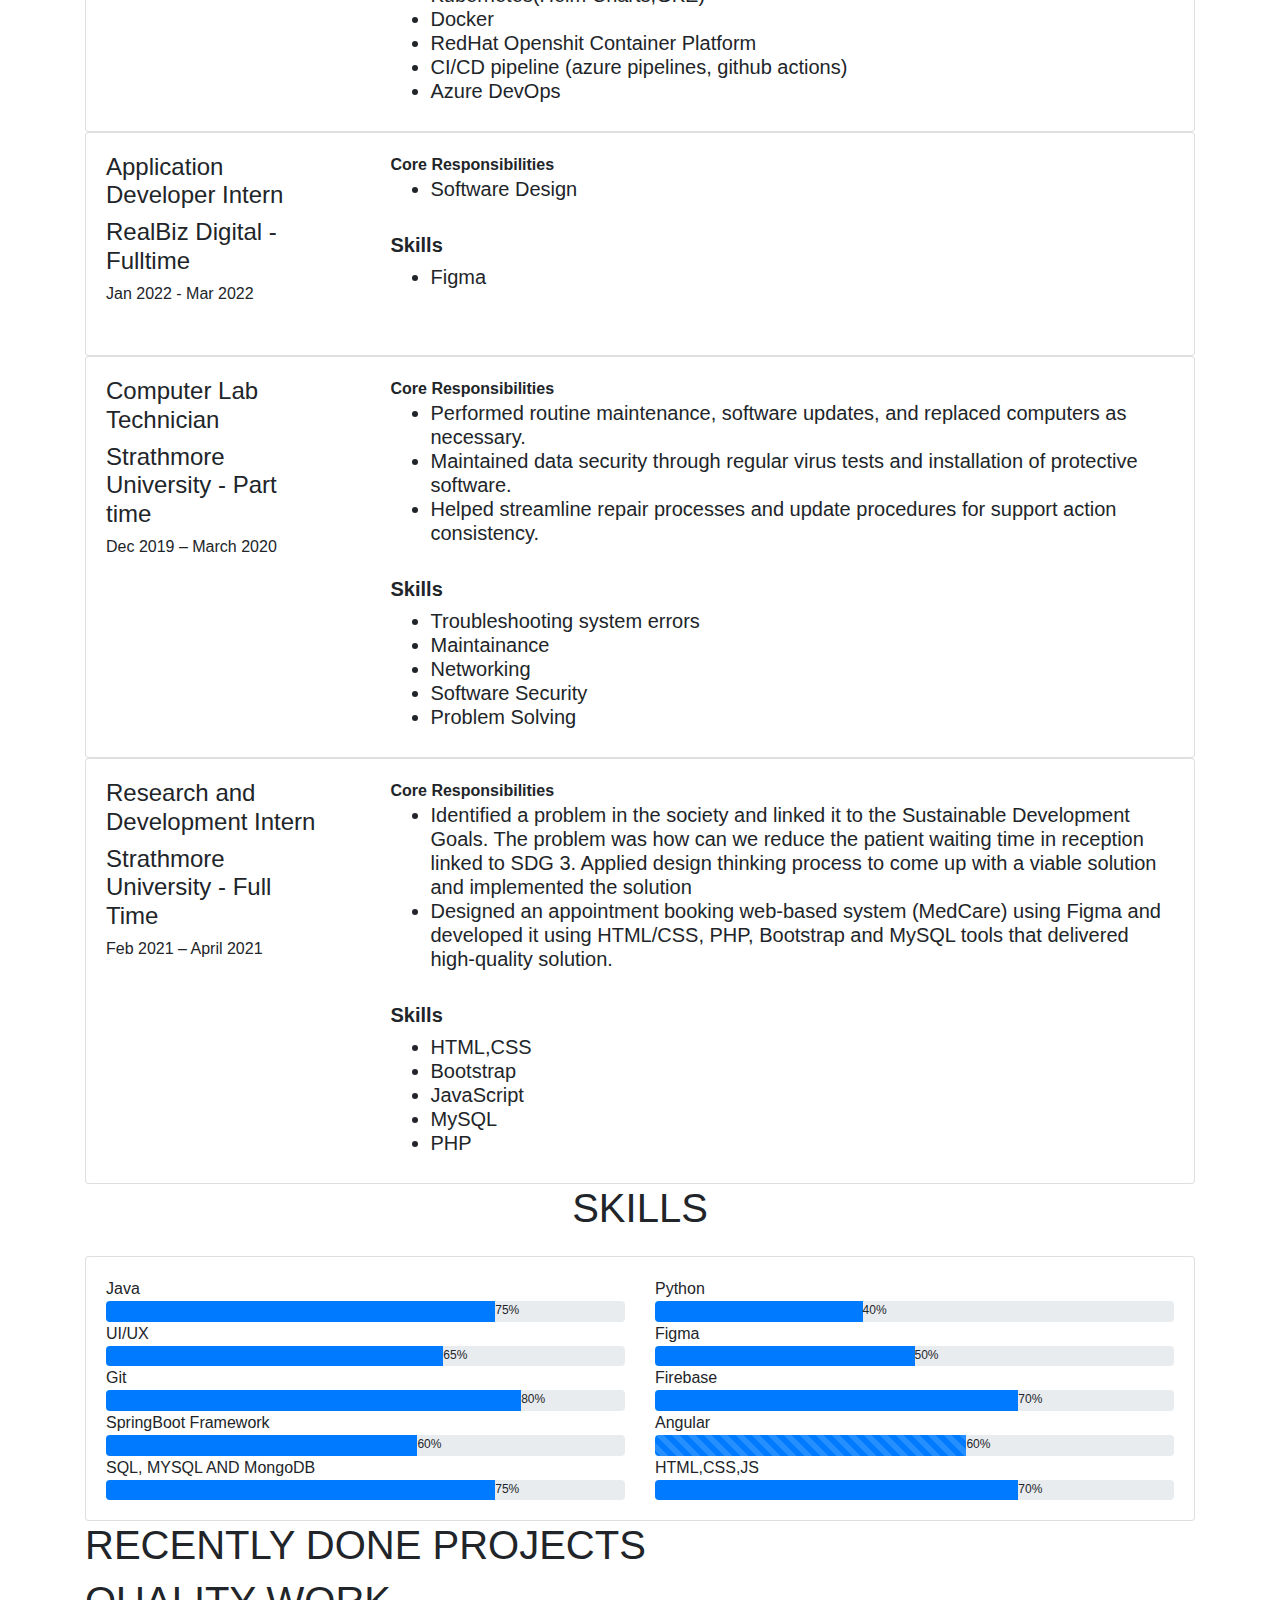
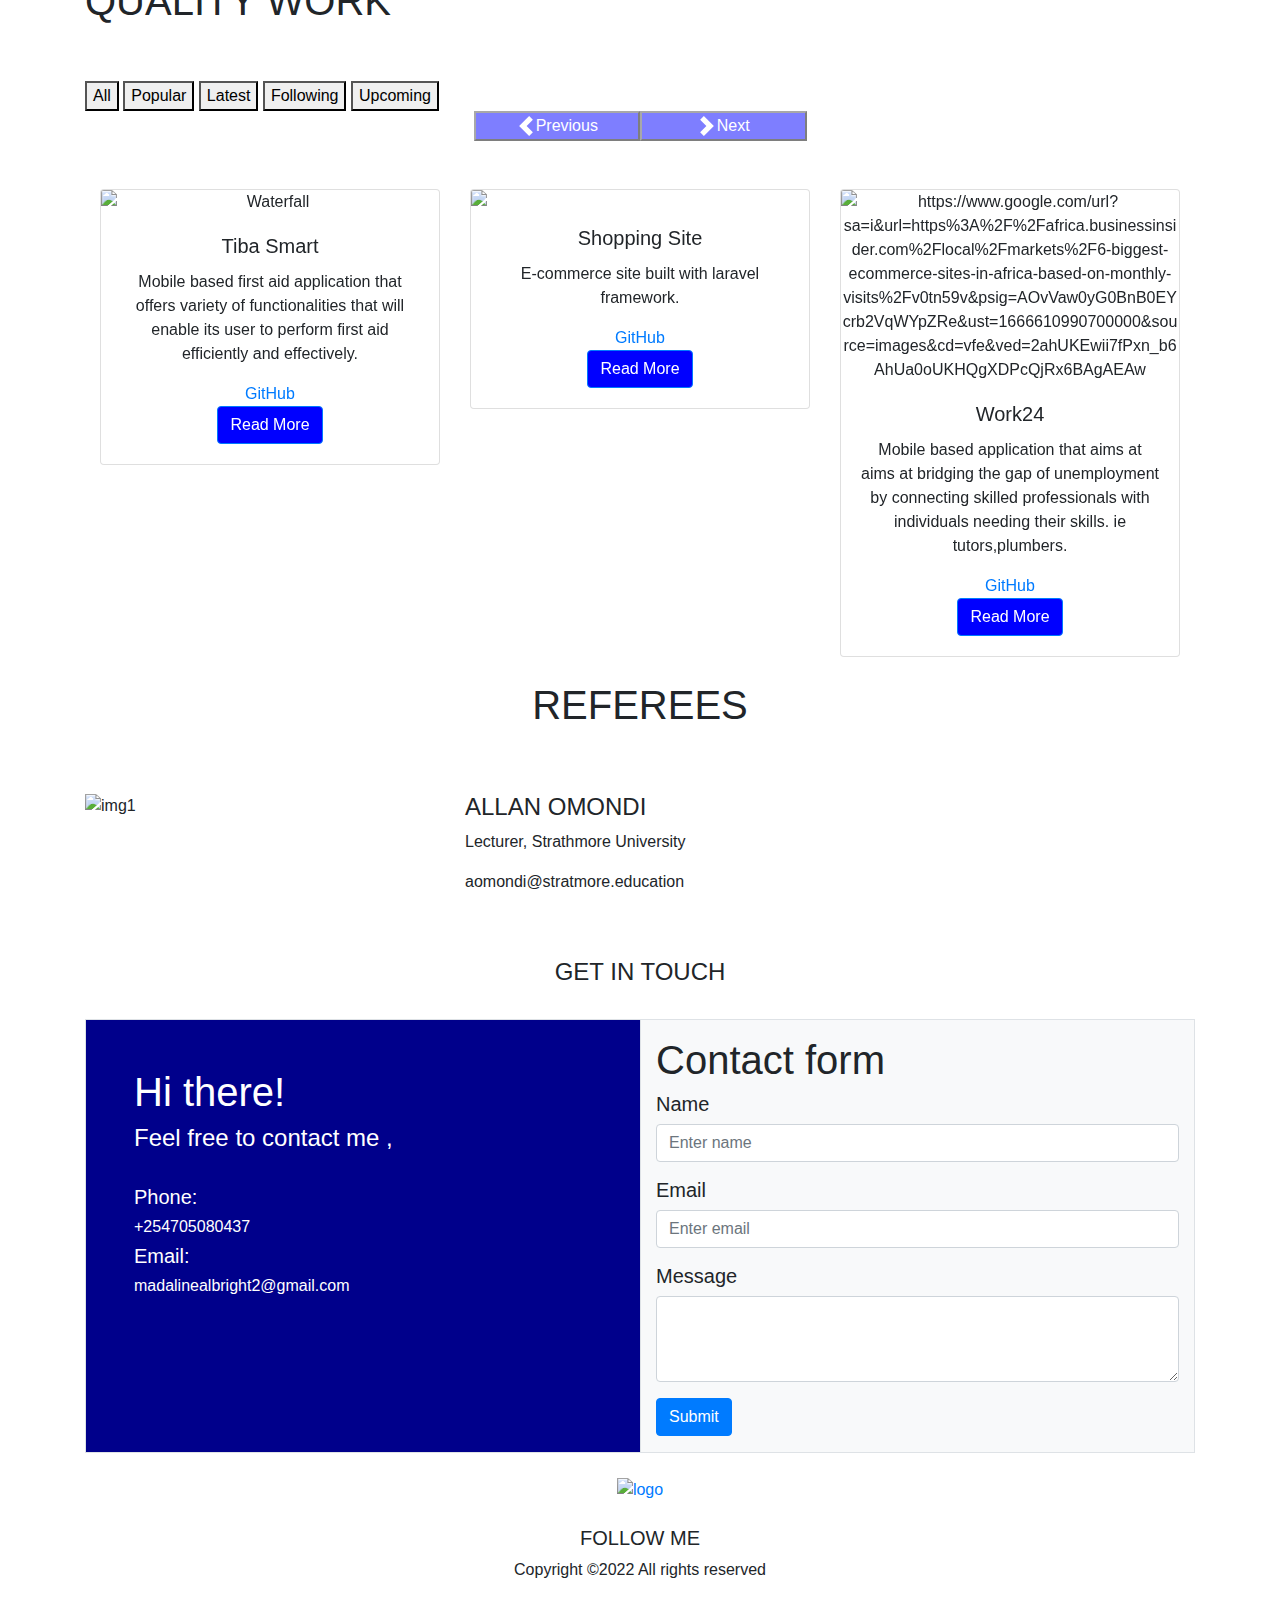
==== commit 63708cbf: "Merge branch 'master' of https://github.com/MadalineAlbright/my-portfolio" ====
--- a/index.html
+++ b/index.html
@@ -808,7 +808,7 @@
                             <p class="para">aomondi@stratmore.education</p>
                         </div>
                     </div>
-                    <div class="client row">
+                    <!-- <div class="client row">
                         <div class="col-lg-4 col-md-12 client-img">
                             <img src="./img/testimonials/t1.jpg" alt="img2" class="img-fluid">
                         </div>
@@ -853,7 +853,7 @@
                             <h4 class="text-uppercase"></h4>
                             <p class="para"></p>
                         </div>
-                    </div>
+                    </div> -->
                 </div>
             </div>
 
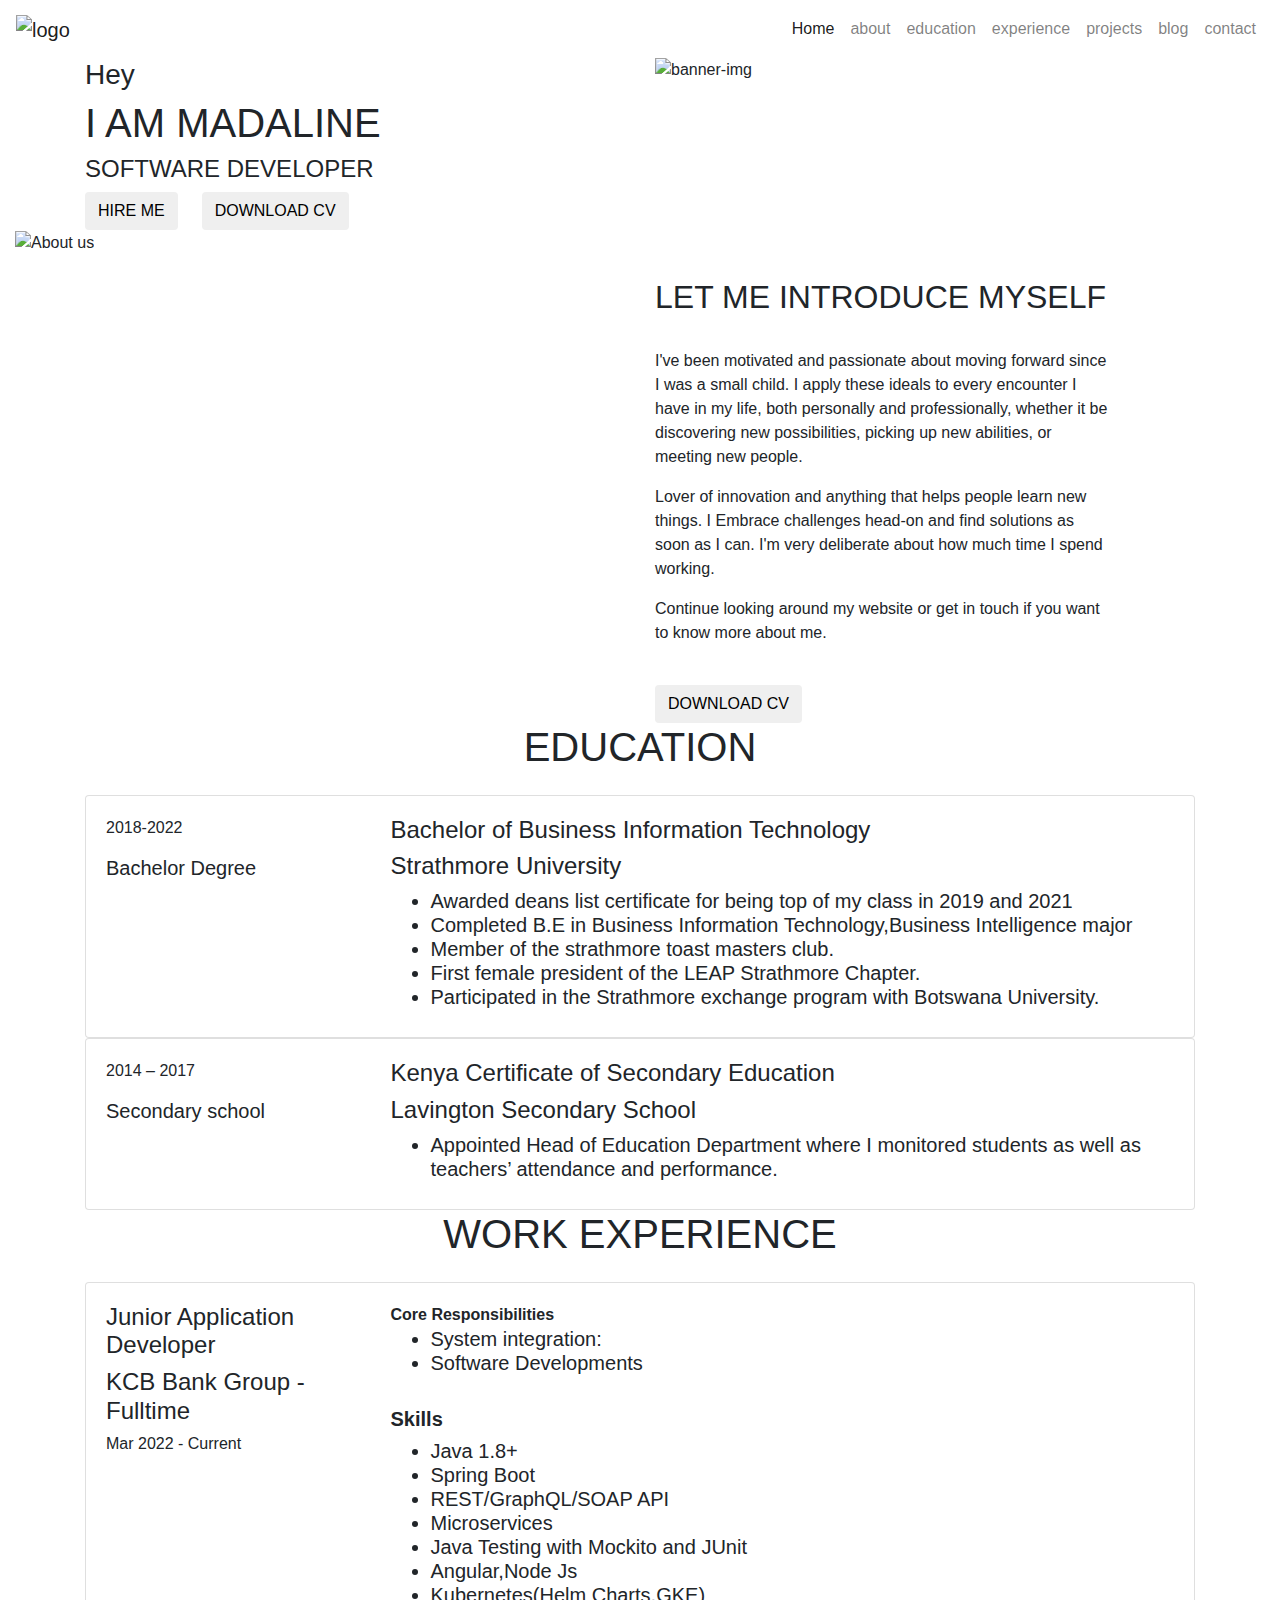
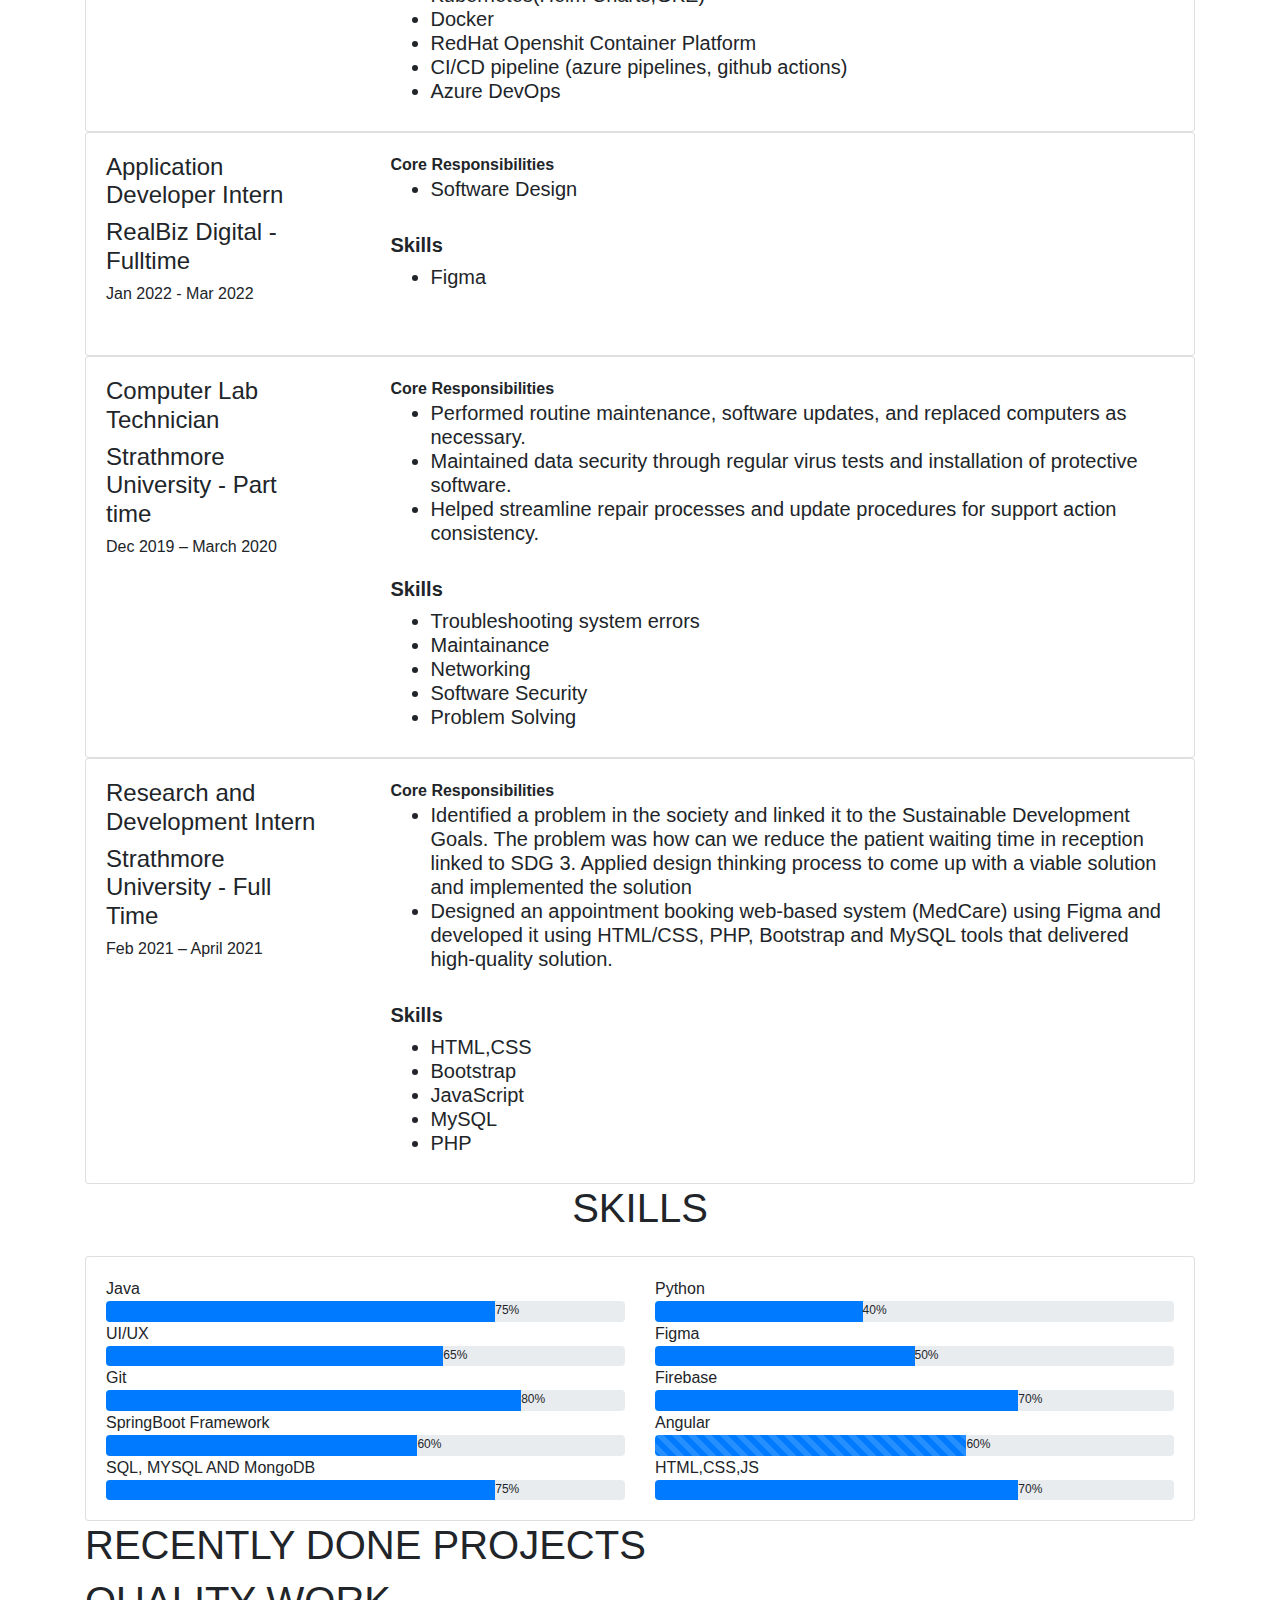
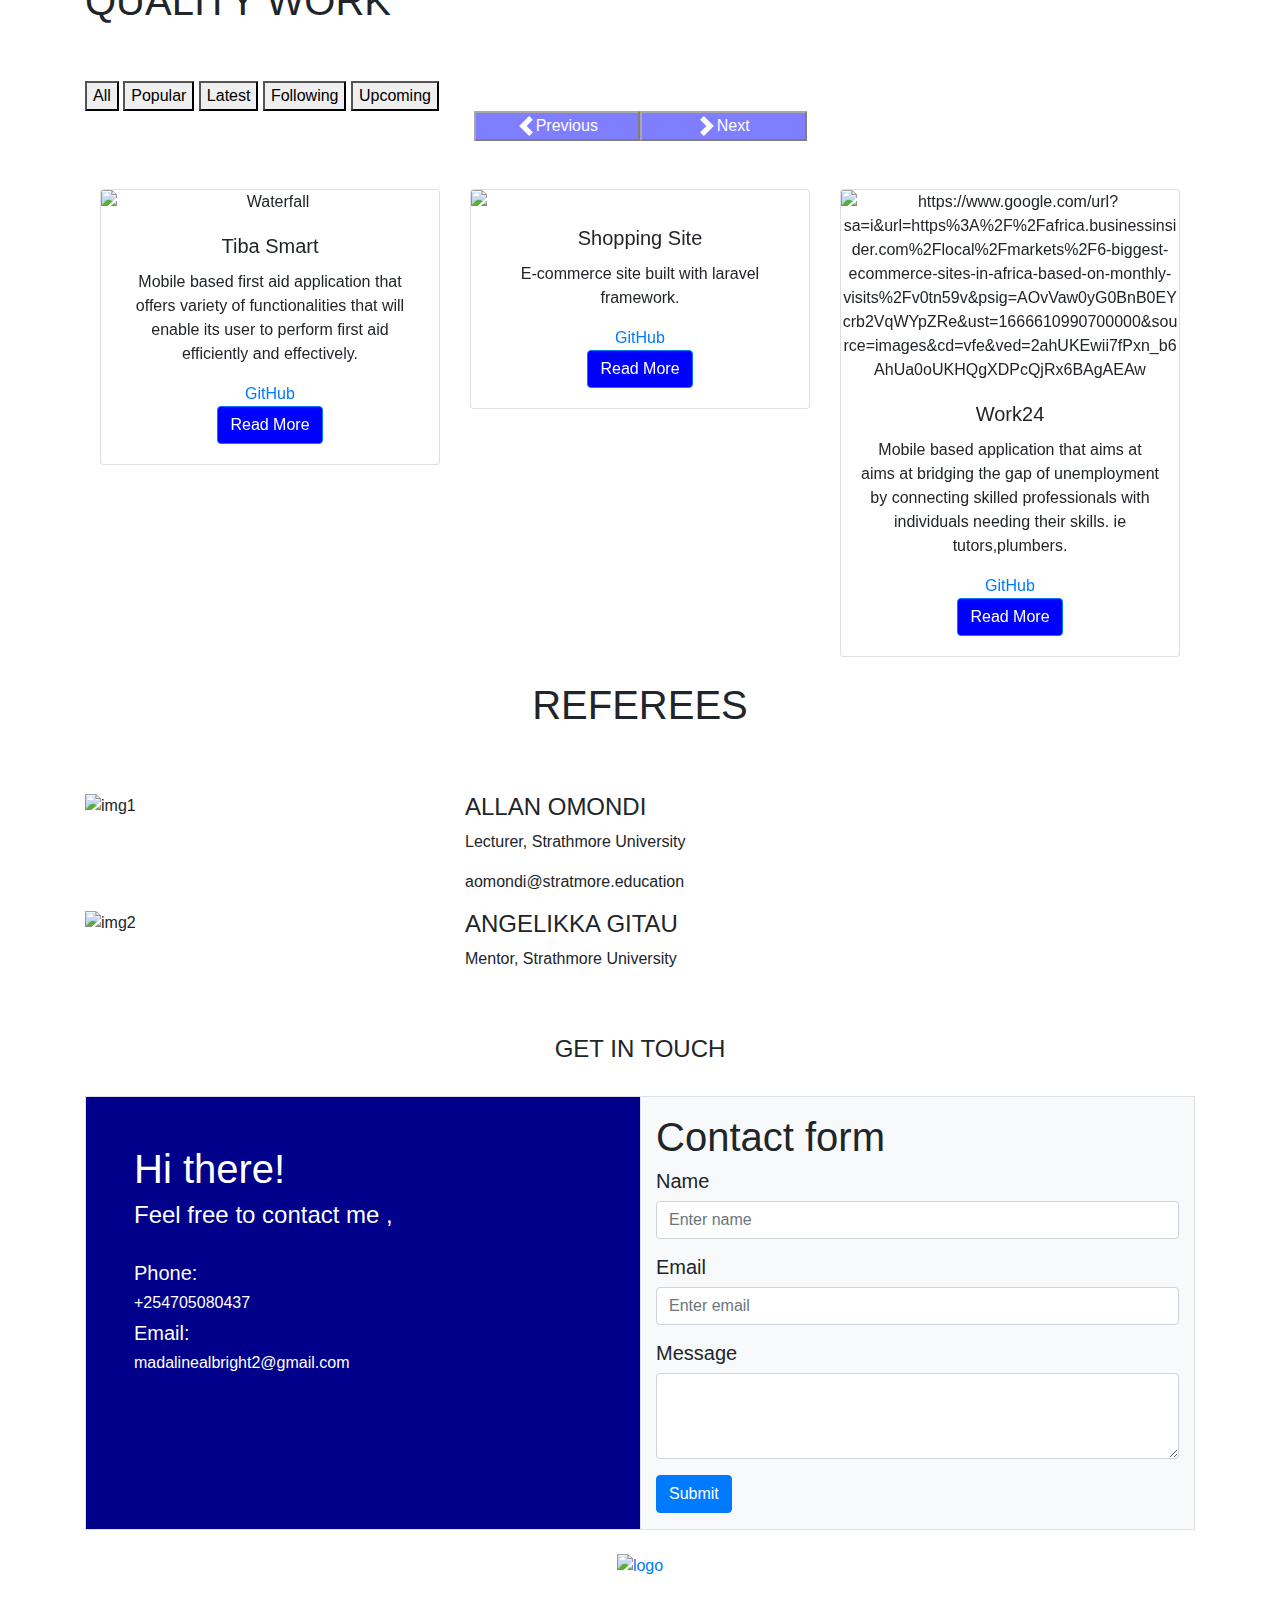
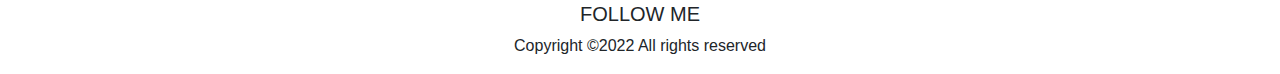
==== commit 5f19a593: "editted file name" ====
--- a/index.html
+++ b/index.html
@@ -808,7 +808,7 @@
                             <p class="para">aomondi@stratmore.education</p>
                         </div>
                     </div>
-                    <!-- <div class="client row">
+                    <div class="client row">
                         <div class="col-lg-4 col-md-12 client-img">
                             <img src="./img/testimonials/t1.jpg" alt="img2" class="img-fluid">
                         </div>
@@ -817,6 +817,7 @@
                             <p class="para">Mentor, Strathmore University</p>
                             <p class="para"></p>
                         </div>
+                        <!-- <--
                     </div>
                     <div class="client row">
                         <div class="col-lg-4 col-md-12 client-img">
@@ -853,7 +854,7 @@
                             <h4 class="text-uppercase"></h4>
                             <p class="para"></p>
                         </div>
-                    </div> -->
+                    </div>  -->
                 </div>
             </div>
 
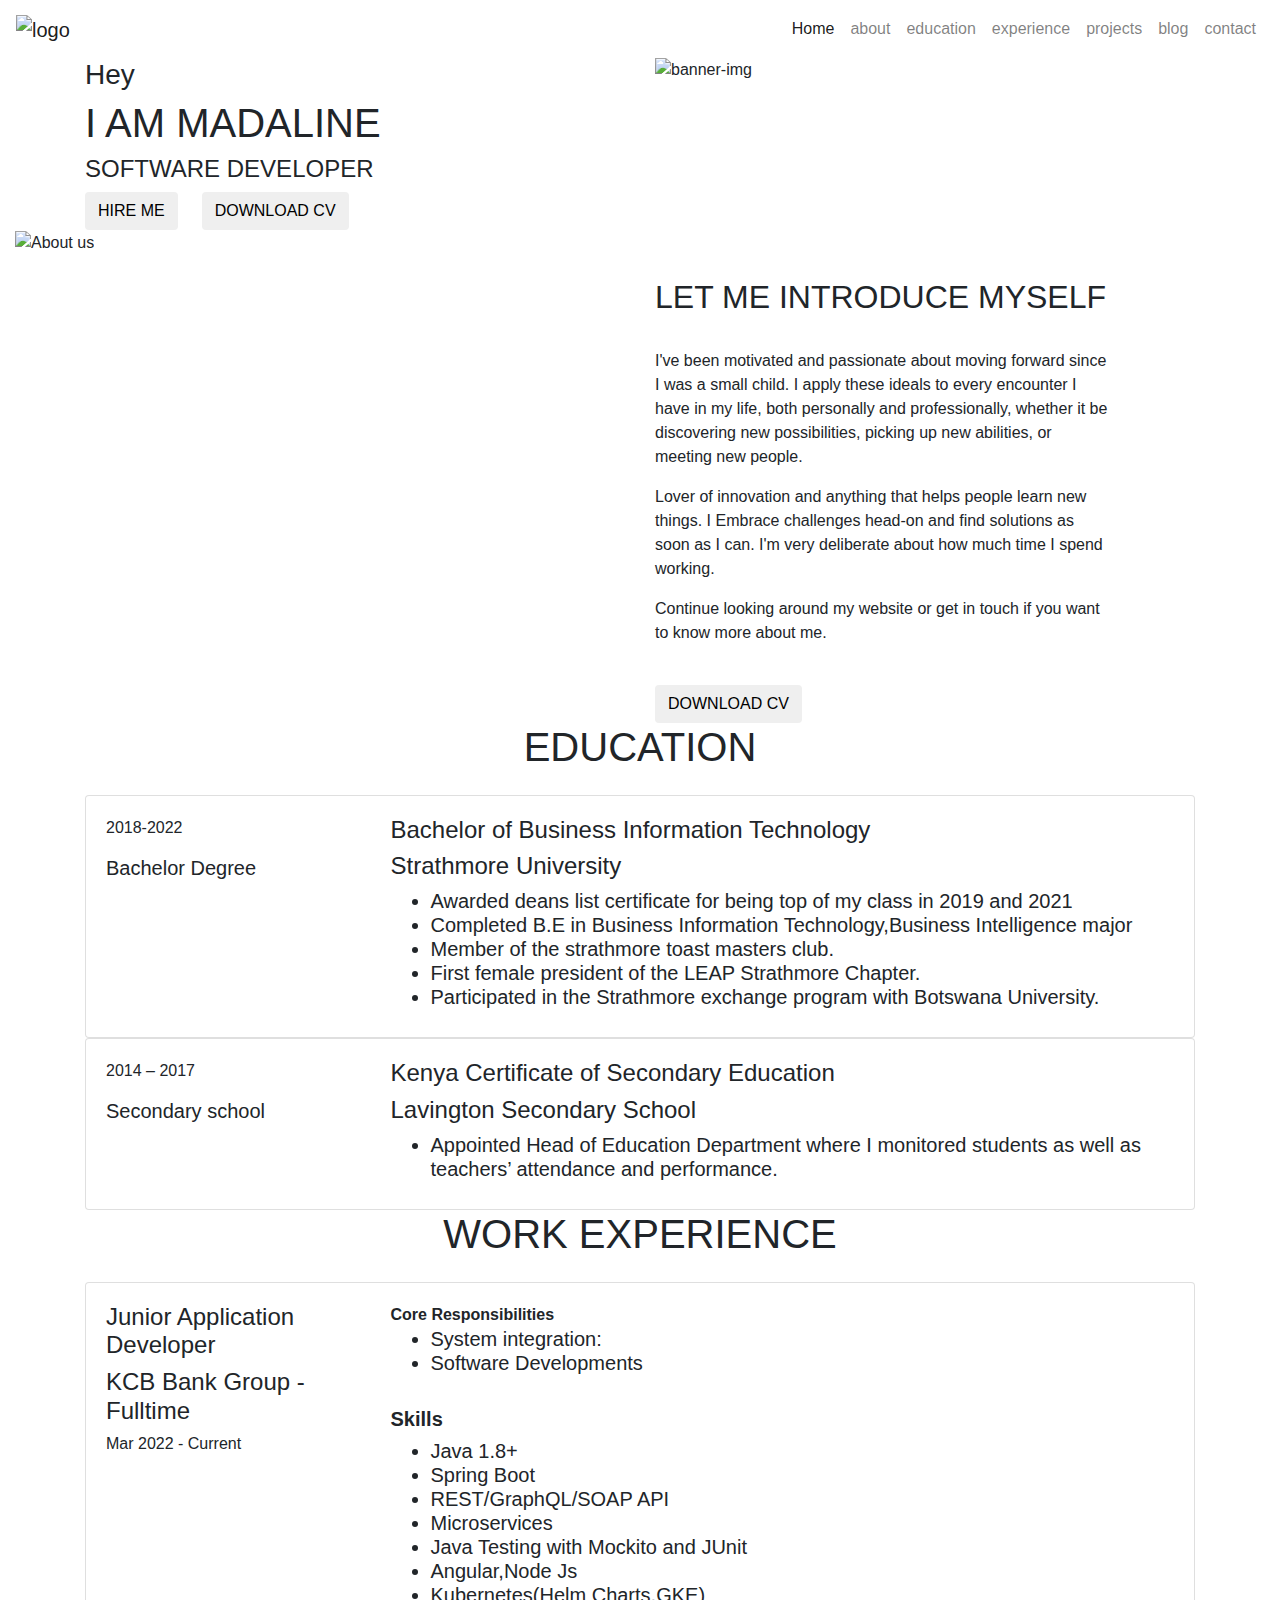
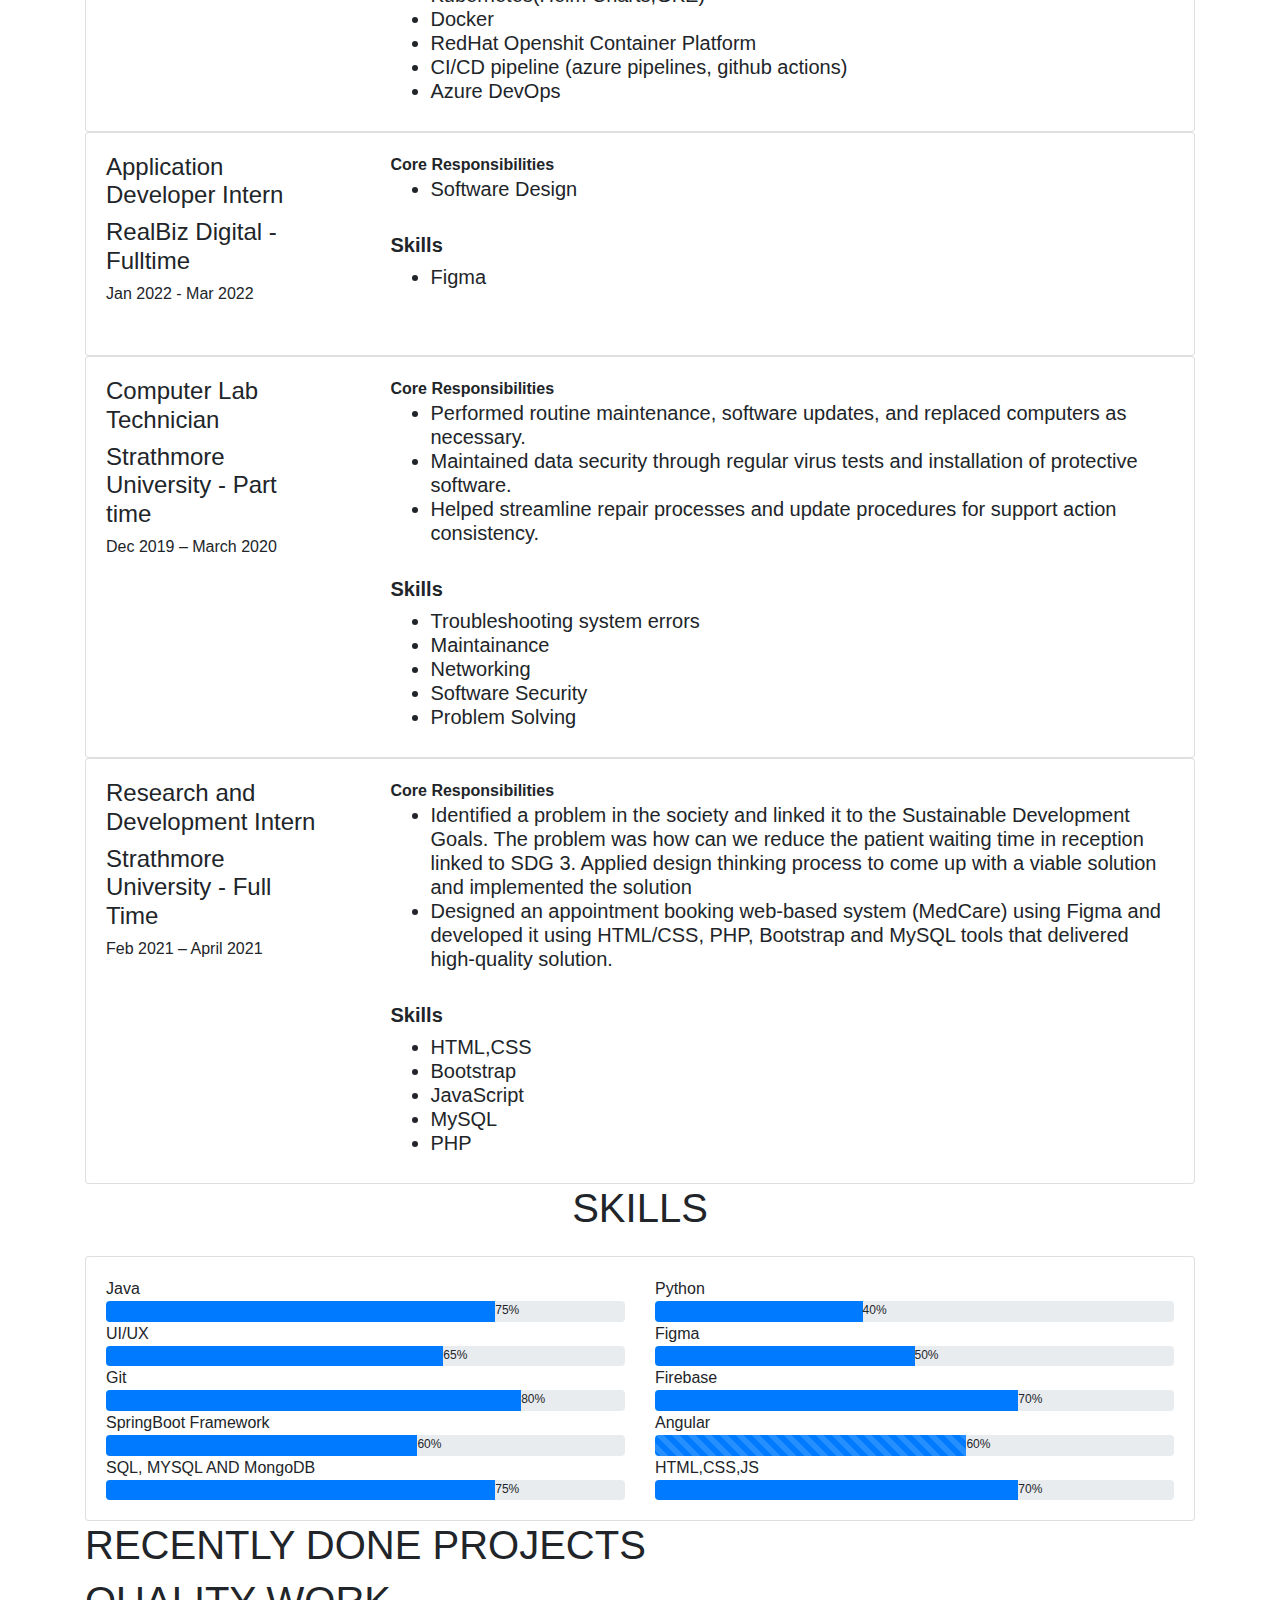
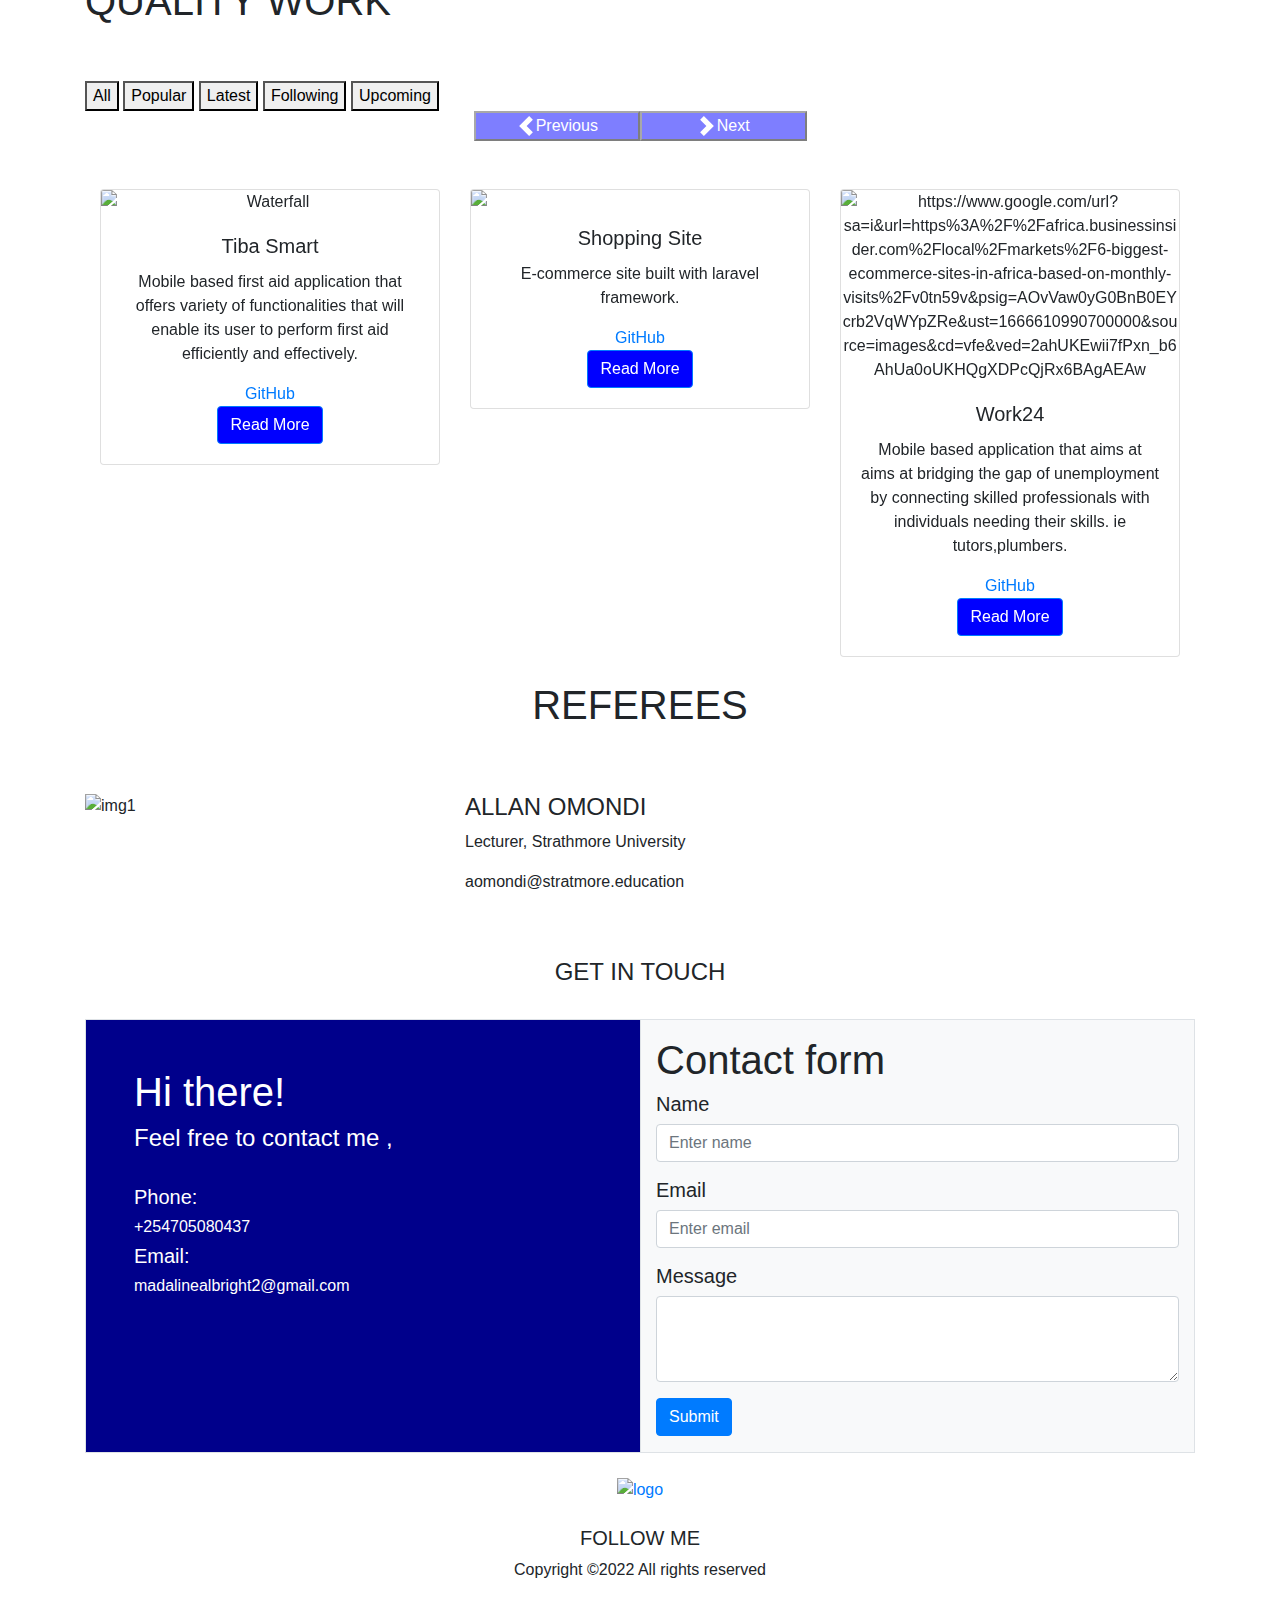
==== commit 68b5b605: "editted file name" ====
--- a/index.html
+++ b/index.html
@@ -808,7 +808,8 @@
                             <p class="para">aomondi@stratmore.education</p>
                         </div>
                     </div>
-                    <div class="client row">
+                </div>
+                    <!-- <div class="client row">
                         <div class="col-lg-4 col-md-12 client-img">
                             <img src="./img/testimonials/t1.jpg" alt="img2" class="img-fluid">
                         </div>
@@ -816,7 +817,7 @@
                             <h4 class="text-uppercase">Angelikka Gitau</h4>
                             <p class="para">Mentor, Strathmore University</p>
                             <p class="para"></p>
-                        </div>
+                        </div> -->
                         <!-- <--
                     </div>
                     <div class="client row">
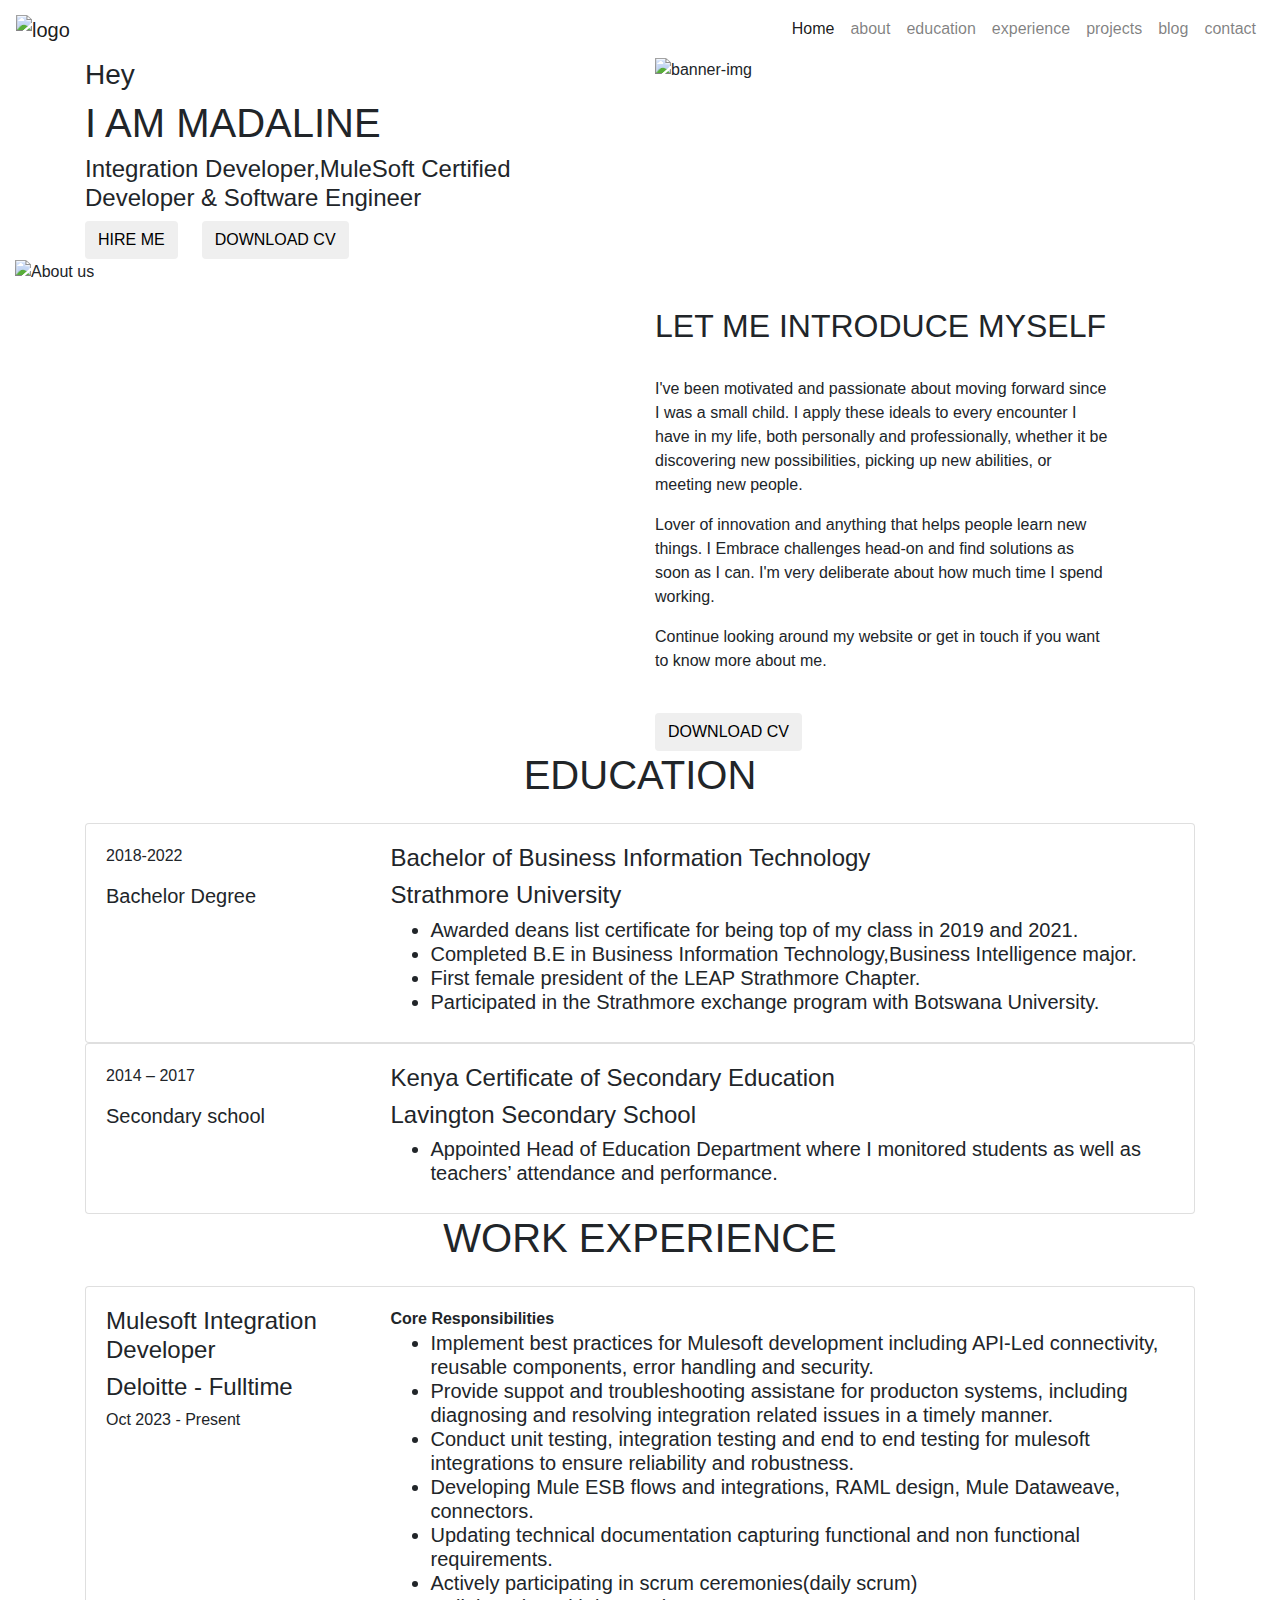
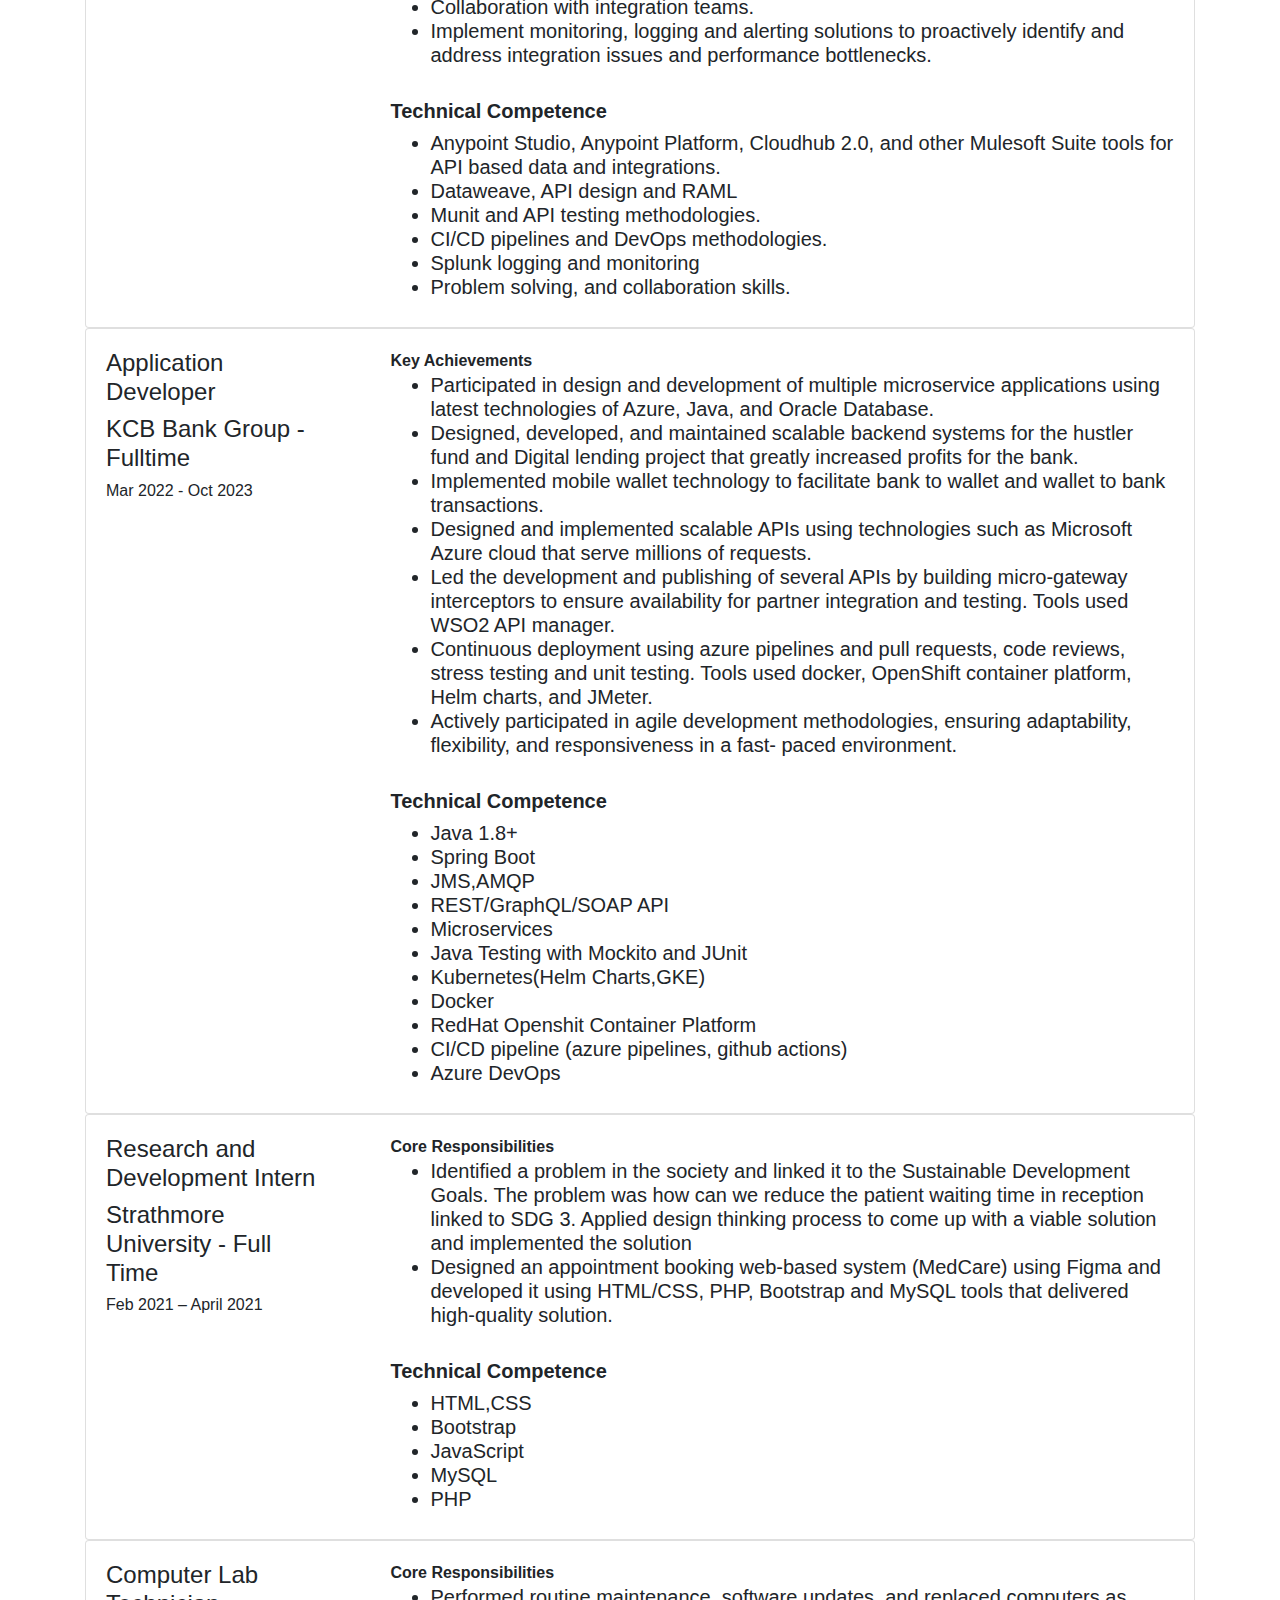
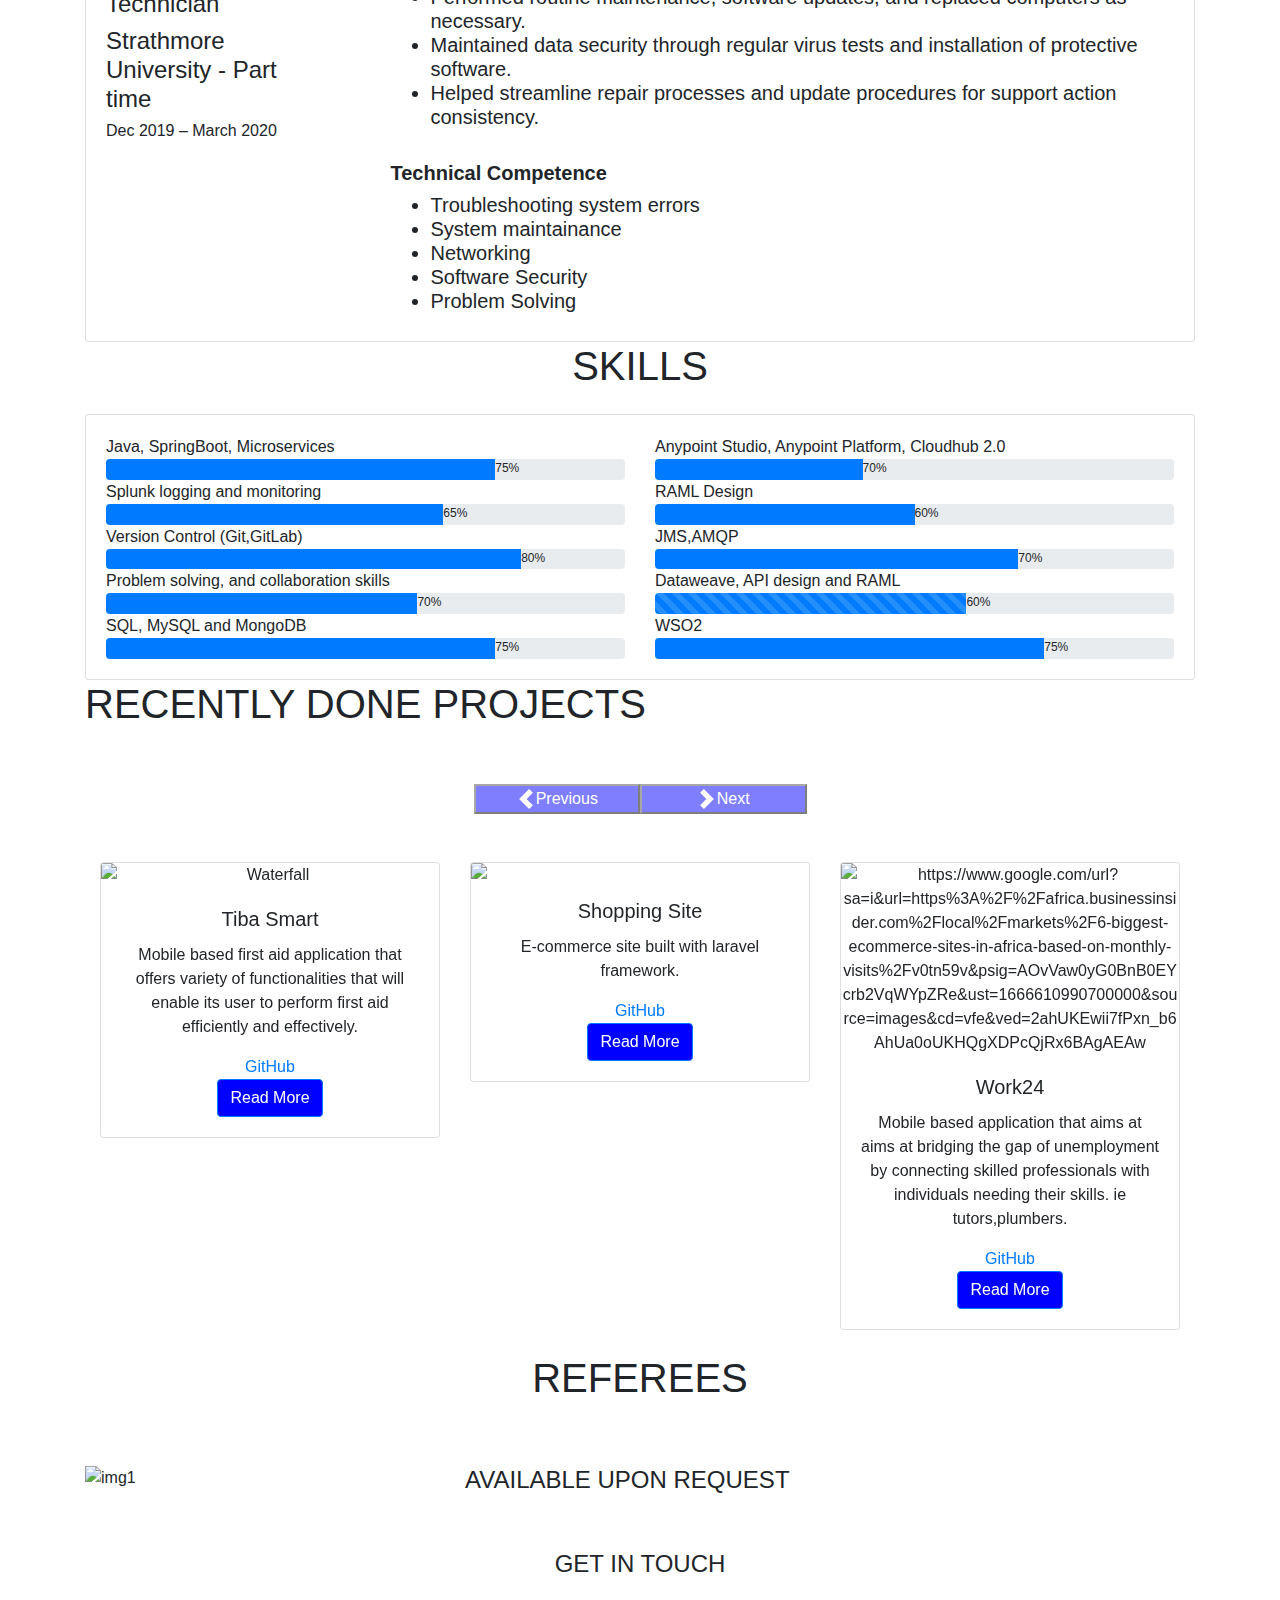
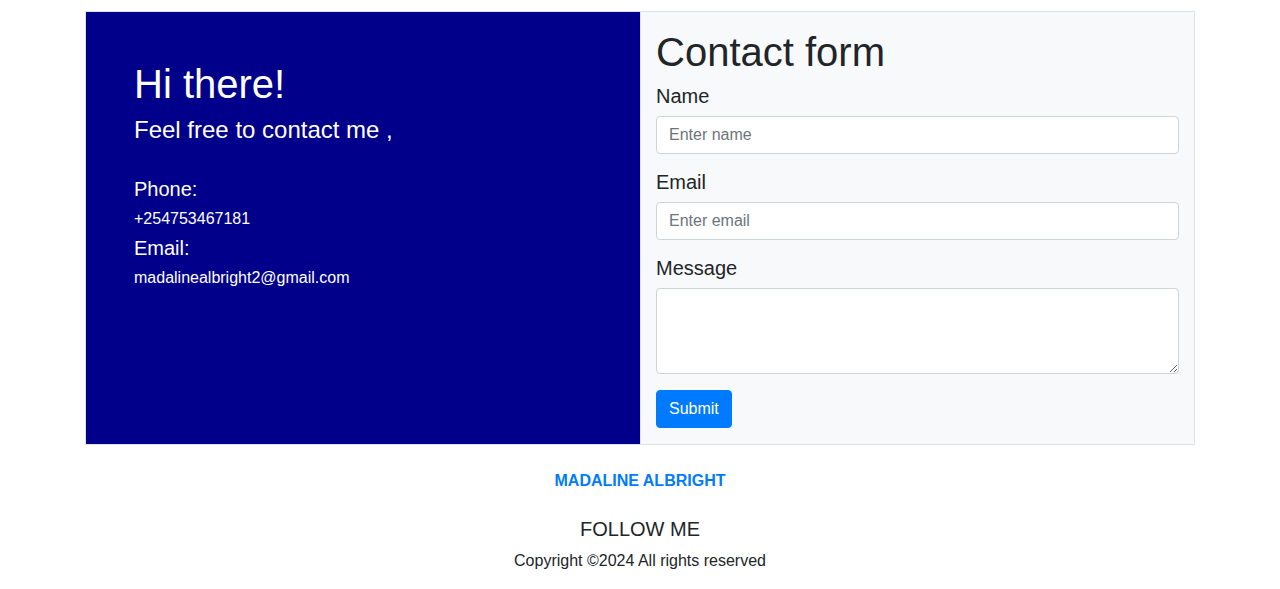
==== commit 616ba910: "website update" ====
--- a/index.html
+++ b/index.html
@@ -5,7 +5,7 @@
     <meta charset="UTF-8">
     <meta name="viewport" content="width=device-width, initial-scale=1.0">
     <meta http-equiv="X-UA-Compatible" content="ie=edge">
-    <title>Maddie</title>
+    <title>Madaline Albright</title>
 
     <!--  Bootstrap css file  -->
     <link rel="stylesheet" href="./css/bootstrap.min.css">
@@ -54,11 +54,6 @@
 src="https://cdnjs.cloudflare.com/ajax/libs/mdb-ui-kit/5.0.0/mdb.min.js"
 ></script>
 
-
-
-
-
-
 </head>
 
 <body>
@@ -72,7 +67,7 @@
     <header class="header_area">
         <div class="main-menu">
             <nav class="navbar navbar-expand-lg navbar-light">
-                <a class="navbar-brand" href="#"><img src="./img/logo2.png" alt="logo"></a>
+                <a class="navbar-brand" href="#"><img src="./img/newlogo2.png" alt="logo"></a>
                 <button class="navbar-toggler" type="button" data-toggle="collapse" data-target="#navbarNav"
                     aria-controls="navbarNav" aria-expanded="false" aria-label="Toggle navigation">
                     <span class="navbar-toggler-icon"></span>
@@ -121,7 +116,7 @@
                     <div class="col-lg-6 col-md-12 site-title">
                         <h3 class="title-text">Hey</h3>
                         <h1 class="title-text text-uppercase">I am Madaline</h1>
-                        <h4 class="title-text text-uppercase">Software Developer</h4>
+                        <h4 class="title-text text-camelcase">Integration Developer,MuleSoft Certified Developer & Software Engineer</h4>
                         <div class="site-buttons">
                             <div class="d-flex flex-row flex-wrap">
                                 <button type="button" class="btn button primary-button mr-4 text-uppercase">
@@ -198,12 +193,10 @@
                                             <div class="h4">Bachelor of Business Information Technology</div>
                                                 <h4 class="category">Strathmore University</h4>
                                                 <ul class="h5">
-                                                    <li>Awarded deans list certificate for being top of my class in 2019 and 2021</li>
-                                                    <li>Completed B.E in Business Information Technology,Business Intelligence major</li>
-                                                    <li>Member of the strathmore toast masters club.</li>
+                                                    <li>Awarded deans list certificate for being top of my class in 2019 and 2021.</li>
+                                                    <li>Completed B.E in Business Information Technology,Business Intelligence major.</li>
                                                     <li>First female president of the LEAP Strathmore Chapter.</li>
                                                     <li>Participated in the Strathmore exchange program with Botswana University.</li>
-
                                                 </ul>
                                         </div>
                                     </div>
@@ -246,30 +239,87 @@
 
 
                         <div class="card">
+                          <div class="row">
+                              <div class="col-md-3" data-aos="fade-right" data-aos-offset="50" data-aos-duration="500">
+                                  <div class="card-body cc-education-header">
+                                      <div class="h4">Mulesoft Integration Developer </div>
+                                      <h4 class="category">Deloitte - Fulltime</h4>
+                                      <h6 class="w3-text-teal"><i class="fa fa-calendar fa-fw w3-margin-right"></i>Oct 2023 - Present<span class="w3-tag w3-teal w3-round"></span></h6><br>
+                              </div>
+                              </div>
+                              <div class="col-md-9" data-aos="fade-left" data-aos-offset="50" data-aos-duration="500">
+                                  <div class="card-body">
+                                      <b>Core Responsibilities</b></h5>
+          <ul class="h5">
+              <li>Implement best practices for Mulesoft development including API-Led connectivity, reusable components, error handling and security.</li>
+              <li>Provide suppot and troubleshooting assistane for producton systems, including diagnosing and resolving integration related issues in a timely manner.</li>
+              <li>Conduct unit testing, integration testing and end to end testing for mulesoft integrations to ensure reliability and robustness.</li>
+              <li>Developing Mule ESB flows and integrations, RAML design, Mule Dataweave, connectors.</li>
+              <li>Updating technical documentation capturing functional and non functional requirements.</li>
+              <li>Actively participating in scrum ceremonies(daily scrum)</li>
+              <li>Collaboration with integration teams.</li>
+              <li>Implement monitoring, logging and alerting solutions to proactively identify and address integration issues and performance bottlenecks.</li>
+
+          </ul>
+          <br>
+          <h5 ><b>Technical Competence</b></h5>
+          <ul class="h5">
+              <li>Anypoint Studio, Anypoint Platform, Cloudhub 2.0, and other Mulesoft Suite tools for API based data and integrations.  </li>
+              <li>Dataweave, API design and RAML </li>
+              <li>Munit and API testing methodologies.</li>
+              <li>CI/CD pipelines and DevOps methodologies.</li>
+              <li>Splunk logging and monitoring</li>
+              <li>Problem solving, and collaboration skills.</li>
+          
+
+          </ul>
+                                  </div>
+                              </div>
+                          </div>
+                      </div>
+
+                        <div class="card">
                             <div class="row">
                                 <div class="col-md-3" data-aos="fade-right" data-aos-offset="50" data-aos-duration="500">
                                     <div class="card-body cc-education-header">
-                                        <div class="h4">Junior Application Developer</div>
+                                        <div class="h4"> Application Developer</div>
                                         <h4 class="category">KCB Bank Group - Fulltime</h4>
-                                        <h6 class="w3-text-teal"><i class="fa fa-calendar fa-fw w3-margin-right"></i>Mar 2022 - <span class="w3-tag w3-teal w3-round">Current</span></h6><br>
+                                        <h6 class="w3-text-teal"><i class="fa fa-calendar fa-fw w3-margin-right"></i>Mar 2022 - <span class="w3-tag w3-teal w3-round">Oct 2023</span></h6><br>
                                 </div>
                                 </div>
                                 <div class="col-md-9" data-aos="fade-left" data-aos-offset="50" data-aos-duration="500">
                                     <div class="card-body">
-                                        <b>Core Responsibilities</b></h5>
+                                        <b>Key Achievements</b></h5>
             <ul class="h5">
-                <li>System integration: </li>
-                <li>Software Developments</li>
+                <li>Participated in design and development of multiple microservice applications using latest technologies of Azure,
+                  Java, and Oracle Database.</li>
+                <li>Designed, developed, and maintained scalable backend systems
+                  for the hustler fund and Digital lending project that greatly
+                  increased profits for the bank.</li>
+                <li>Implemented mobile wallet technology to facilitate bank to
+                  wallet and wallet to bank transactions.</li>
+                  <li>Designed and implemented scalable APIs using technologies
+                    such as Microsoft Azure cloud that serve millions of requests.</li>
+                    <li>Led the development and publishing of several APIs by building
+                      micro-gateway interceptors to ensure availability for partner
+                      integration and testing. Tools used WSO2 API manager.</li>
+                      <li>Continuous deployment using azure pipelines and pull
+                        requests, code reviews, stress testing and unit testing.
+                        Tools used docker, OpenShift container platform, Helm
+                        charts, and JMeter.</li>
+                        <li>Actively participated in agile development methodologies,
+                          ensuring adaptability, flexibility, and responsiveness in a fast-
+                          paced environment.</li>
             </ul>
             <br>
-            <h5 ><b>Skills</b></h5>
+            <h5 ><b>Technical Competence</b></h5>
             <ul class="h5">
                 <li>Java 1.8+</li>
                 <li>Spring Boot</li>
+                <li>JMS,AMQP</li>
                 <li>REST/GraphQL/SOAP API</li>
                 <li>Microservices</li>
                 <li>Java Testing with Mockito and JUnit</li>
-                <li>Angular,Node Js</li>
                 <li>Kubernetes(Helm Charts,GKE)</li>
                 <li>Docker</li>
                 <li>RedHat Openshit Container Platform</li>
@@ -280,75 +330,7 @@
                                     </div>
                                 </div>
                             </div>
-                        </div>
-
-                        
-                        <div class="card">
-                            <div class="row">
-                                <div class="col-md-3" data-aos="fade-right" data-aos-offset="50" data-aos-duration="500">
-                                    <div class="card-body cc-education-header">
-                                        <div class="h4">Application Developer Intern</div>
-                                        <h4 class="category">RealBiz Digital - Fulltime</h4>
-                                        <h6 class="w3-text-teal"><i class="fa fa-calendar fa-fw w3-margin-right"></i>Jan 2022 - Mar 2022<span class="w3-tag w3-teal w3-round"></span></h6><br>
-                                </div>
-                                </div>
-                                <div class="col-md-9" data-aos="fade-left" data-aos-offset="50" data-aos-duration="500">
-                                    <div class="card-body">
-                                        <b>Core Responsibilities</b></h5>
-            <ul class="h5">
-                <li>Software Design</li>
-            </ul>
-            <br>
-            <h5 ><b>Skills</b></h5>
-            <ul class="h5">
-                <li>Figma</li>
-            
-
-            </ul>
-                                    </div>
-                                </div>
-                            </div>
-                        </div>
-
-
-                        <div class="card">
-                            <div class="row">
-                                <div class="col-md-3" data-aos="fade-right" data-aos-offset="50" data-aos-duration="500">
-                                    <div class="card-body cc-education-header">
-                                        <div class="h4">Computer Lab Technician</div>
-                                        <h4 class="category">Strathmore University - Part time</h4>
-                                        <h6 class="w3-text-teal"><i class="fa fa-calendar fa-fw w3-margin-right"></i>Dec 2019 – March 2020 <span class="w3-tag w3-teal w3-round"></span></h6><br>
-                                </div>
-                                </div>
-                                <div class="col-md-9" data-aos="fade-left" data-aos-offset="50" data-aos-duration="500">
-                                    <div class="card-body">
-                                        <b>Core Responsibilities</b></h5>
-            <ul class="h5">
-                <li>Performed routine maintenance, software updates, and replaced computers as necessary.
-                </li>
-                <li>Maintained data security through regular virus tests and installation of protective software.
-                </li>
-                <li>Helped streamline repair processes and update procedures for support action consistency.
-
-                </li>
-            </ul>
-            <br>
-            <h5 ><b>Skills</b></h5>
-            <ul class="h5">
-                <li>Troubleshooting system errors</li>
-                <li>Maintainance</li>
-                <li>Networking</li>
-                <li>Software Security</li>
-                <li>Problem Solving</li>
-
-            
-
-            </ul>
-                                    </div>
-                                </div>
-                            </div>
-                        </div>
-
+                          </div>
 
                         <div class="card">
                             <div class="row">
@@ -372,20 +354,56 @@
                 </li>
             </ul>
             <br>
-            <h5 ><b>Skills</b></h5>
+            <h5 ><b>Technical Competence</b></h5>
             <ul class="h5">
                 <li>HTML,CSS</li>
                 <li>Bootstrap</li>
                 <li>JavaScript</li>
                 <li>MySQL</li>
-                <li>PHP</li>
-
-            
+                <li>PHP</li>    
             </ul>
                                     </div>
                                 </div>
                             </div>
                         </div>
+                        <div class="card">
+                          <div class="row">
+                              <div class="col-md-3" data-aos="fade-right" data-aos-offset="50" data-aos-duration="500">
+                                  <div class="card-body cc-education-header">
+                                      <div class="h4">Computer Lab Technician</div>
+                                      <h4 class="category">Strathmore University - Part time</h4>
+                                      <h6 class="w3-text-teal"><i class="fa fa-calendar fa-fw w3-margin-right"></i>Dec 2019 – March 2020 <span class="w3-tag w3-teal w3-round"></span></h6><br>
+                              </div>
+                              </div>
+                              <div class="col-md-9" data-aos="fade-left" data-aos-offset="50" data-aos-duration="500">
+                                  <div class="card-body">
+                                      <b>Core Responsibilities</b></h5>
+          <ul class="h5">
+              <li>Performed routine maintenance, software updates, and replaced computers as necessary.
+              </li>
+              <li>Maintained data security through regular virus tests and installation of protective software.
+              </li>
+              <li>Helped streamline repair processes and update procedures for support action consistency.
+
+              </li>
+          </ul>
+          <br>
+          <h5 ><b>Technical Competence</b></h5>
+          <ul class="h5">
+              <li>Troubleshooting system errors</li>
+              <li>System maintainance</li>
+              <li>Networking</li>
+              <li>Software Security</li>
+              <li>Problem Solving</li>
+
+          
+
+          </ul>
+                                  </div>
+                              </div>
+                          </div>
+                      </div>
+
 
         
         </div>
@@ -413,7 +431,7 @@
                   <div class="row">
                     <div class="col-md-6">
                       <div class="progress-container progress-primary">
-                        <span class="progress-badge">Java</span>
+                        <span class="progress-badge">Java, SpringBoot, Microservices</span>
                         <div class="progress" style="height: 1.29rem; ">
                           <div class="progress-bar progress-bar-primary" data-aos="progress-full" data-aos-offset="10"
                             data-aos-duration="2000" role="progressbar" aria-valuenow="60" aria-valuemin="0" aria-valuemax="100"
@@ -424,12 +442,12 @@
                     </div>
                     <div class="col-md-6">
                       <div class="progress-container progress-primary">
-                        <span class="progress-badge">Python</span>
+                        <span class="progress-badge">Anypoint Studio, Anypoint Platform, Cloudhub 2.0</span>
                         <div class="progress" style="height: 1.29rem; ">
                           <div class="progress-bar progress-bar-primary" data-aos="progress-full" data-aos-offset="10"
                             data-aos-duration="2000" role="progressbar" aria-valuenow="60" aria-valuemin="0" aria-valuemax="100"
                             style="width: 40%;"></div>
-                          <span class="progress-value">40%</span>
+                          <span class="progress-value">70%</span>
                         </div>
                       </div>
                     </div>
@@ -437,7 +455,7 @@
                   <div class="row">
                     <div class="col-md-6">
                       <div class="progress-container progress-primary">
-                        <span class="progress-badge">UI/UX</span>
+                        <span class="progress-badge">Splunk logging and monitoring</span>
                         <div class="progress" style="height: 1.29rem; ">
                           <div class="progress-bar progress-bar-primary" data-aos="progress-full" data-aos-offset="10"
                             data-aos-duration="2000" role="progressbar" aria-valuenow="60" aria-valuemin="0" aria-valuemax="100"
@@ -448,12 +466,12 @@
                     </div>
                     <div class="col-md-6">
                       <div class="progress-container progress-primary">
-                        <span class="progress-badge">Figma</span>
+                        <span class="progress-badge">RAML Design</span>
                         <div class="progress" style="height: 1.29rem; ">
                           <div class="progress-bar progress-bar-primary" data-aos="progress-full" data-aos-offset="10"
                             data-aos-duration="2000" role="progressbar" aria-valuenow="60" aria-valuemin="0" aria-valuemax="100"
                             style="width: 50%;"></div>
-                          <span class="progress-value">50%</span>
+                          <span class="progress-value">60%</span>
                         </div>
                       </div>
                     </div>
@@ -461,7 +479,7 @@
                   <div class="row">
                     <div class="col-md-6">
                       <div class="progress-container progress-primary">
-                        <span class="progress-badge">Git</span>
+                        <span class="progress-badge">Version Control (Git,GitLab)</span>
                         <div class="progress" style="height: 1.29rem; ">
                           <div class="progress-bar progress-bar-primary" data-aos="progress-full" data-aos-offset="10"
                             data-aos-duration="2000" role="progressbar" aria-valuenow="60" aria-valuemin="0" aria-valuemax="100"
@@ -472,7 +490,7 @@
                     </div>
                     <div class="col-md-6">
                       <div class="progress-container progress-primary">
-                        <span class="progress-badge">Firebase</span>
+                        <span class="progress-badge">JMS,AMQP</span>
                         <div class="progress" style="height: 1.29rem; ">
                           <div class="progress-bar progress-bar-primary" data-aos="progress-full" data-aos-offset="10"
                             data-aos-duration="2000" role="progressbar" aria-valuenow="60" aria-valuemin="0" aria-valuemax="100"
@@ -485,18 +503,18 @@
                   <div class="row">
                     <div class="col-md-6">
                       <div class="progress-container progress-primary">
-                        <span class="progress-badge">SpringBoot Framework</span>
+                        <span class="progress-badge">Problem solving, and collaboration skills</span>
                         <div class="progress" style="height: 1.29rem; ">
                           <div class="progress-bar progress-bar-primary" data-aos="progress-full" data-aos-offset="10"
                             data-aos-duration="2000" role="progressbar" aria-valuenow="60" aria-valuemin="0" aria-valuemax="100"
                             style="width: 60%;"></div>
-                          <span class="progress-value">60%</span>
+                          <span class="progress-value">70%</span>
                         </div>
                       </div>
                     </div>
                     <div class="col-md-6">
                       <div class="progress-container progress-primary">
-                        <span class="progress-badge">Angular</span>
+                        <span class="progress-badge">Dataweave, API design and RAML</span>
                         <div class="progress" style="height: 1.29rem; ">
                           <div class="progress-bar progress-bar-striped progress-bar-animated" data-aos="progress-full" data-aos-offset="10"
                             data-aos-duration="2000" role="progressbar" aria-valuenow="60" aria-valuemin="0" aria-valuemax="100"
@@ -509,7 +527,7 @@
                   <div class="row">
                     <div class="col-md-6">
                       <div class="progress-container progress-primary">
-                        <span class="progress-badge">SQL, MYSQL AND MongoDB</span>
+                        <span class="progress-badge">SQL, MySQL and MongoDB</span>
                         <div class="progress" style="height: 1.29rem; ">
                           <div class="progress-bar progress-bar-primary" data-aos="progress-full" data-aos-offset="10"
                             data-aos-duration="2000" role="progressbar" aria-valuenow="60" aria-valuemin="0" aria-valuemax="100"
@@ -518,18 +536,19 @@
                         </div>
                       </div>
                     </div>
+
                     <div class="col-md-6">
                       <div class="progress-container progress-primary">
-                        <span class="progress-badge">HTML,CSS,JS</span>
+                        <span class="progress-badge">WSO2</span>
                         <div class="progress" style="height: 1.29rem; ">
                           <div class="progress-bar progress-bar-primary" data-aos="progress-full" data-aos-offset="10"
                             data-aos-duration="2000" role="progressbar" aria-valuenow="60" aria-valuemin="0" aria-valuemax="100"
-                            style="width: 70%;"></div>
-                          <span class="progress-value">70%</span>
-                        </div>
-                      </div>
-                    </div>
-                  </div>
+                            style="width: 75%;"></div>
+                          <span class="progress-value">75%</span>
+                        </div>
+                      </div>
+                    </div>
+                   
                 </div>
               </div>
             </div>
@@ -543,16 +562,16 @@
             <div class="container" id="projects">
                 <div class="project-title pb-5">
                     <h1 class="text-uppercase title-h1">Recently Done Projects</h1>
-                    <h1 class="text-uppercase title-h1">Quality Work</h1>
-                </div>
-
-                <div class="button-group">
+                    <!-- <h1 class="text-uppercase title-h1">Quality Work</h1> -->
+                </div>
+
+                <!-- <div class="button-group">
                     <button type="button" class="active" id="btn1" data-filter="*">All</button>
                     <button type="button" data-filter=".popular">Popular</button>
                     <button type="button" data-filter=".latest">Latest</button>
                     <button type="button" data-filter=".following">Following</button>
                     <button type="button" data-filter=".upcoming">Upcoming</button>
-                </div>
+                </div> -->
 
                  <!-- Carousel wrapper -->
 <div
@@ -803,9 +822,9 @@
                             <img src="./img/testimonials/t2.jpg" alt="img1" class="img-fluid">
                         </div>
                         <div class="col-lg-8 col-md-12 about-client">
-                            <h4 class="text-uppercase">Allan Omondi</h4>
-                            <p class="para">Lecturer, Strathmore University</p>
-                            <p class="para">aomondi@stratmore.education</p>
+                            <h4 class="text-uppercase">AVAILABLE UPON REQUEST</h4>
+                            <!-- <p class="para">Lecturer, Strathmore University</p>
+                            <p class="para">aomondi@stratmore.education</p> -->
                         </div>
                     </div>
                 </div>
@@ -856,7 +875,7 @@
                             <p class="para"></p>
                         </div>
                     </div>  -->
-                </div>
+                <!-- </div> -->
             </div>
 
         </section>
@@ -891,7 +910,7 @@
                               </h5>
 
                               <h6>
-                                +254705080437
+                                +254753467181
                               </h6>
 
                               <h5>
@@ -946,18 +965,18 @@
         <div class="container">
             <div class="">
                 <div class="site-logo text-center py-4">
-                    <a href="#"><img src="./img/logo2.png" alt="logo"></a>
+                    <a href=""><img src="" alt=""><b>MADALINE ALBRIGHT</b></a>
                 </div>
                 <div class="social text-center">
                     <h5 class="text-uppercase">Follow me</h5>
                     <a href="https://github.com/MadalineAlbright"><i class="fab fa-github"></i></a>
-                    <a href="#"><i class="fab fa-Linkedin"></i></a>
-                    <a href="#"><i class="fab fa-instagram"></i></a>
-                    <a href="#"><i class="fab fa-twitter"></i></a>
+                    <a href="https://www.linkedin.com/in/madaline-omollo/"><i class="fab fa-linkedin"></i></a>
+                    <!-- <a href="#"><i class="fab fa-instagram"></i></a>
+                    <a href="#"><i class="fab fa-twitter"></i></a> -->
                 </div>
                 <div class="copyrights text-center">
                     <p class="para">
-                        Copyright ©2022 All rights reserved
+                        Copyright ©2024 All rights reserved
                     </p>
                 </div>
             </div>
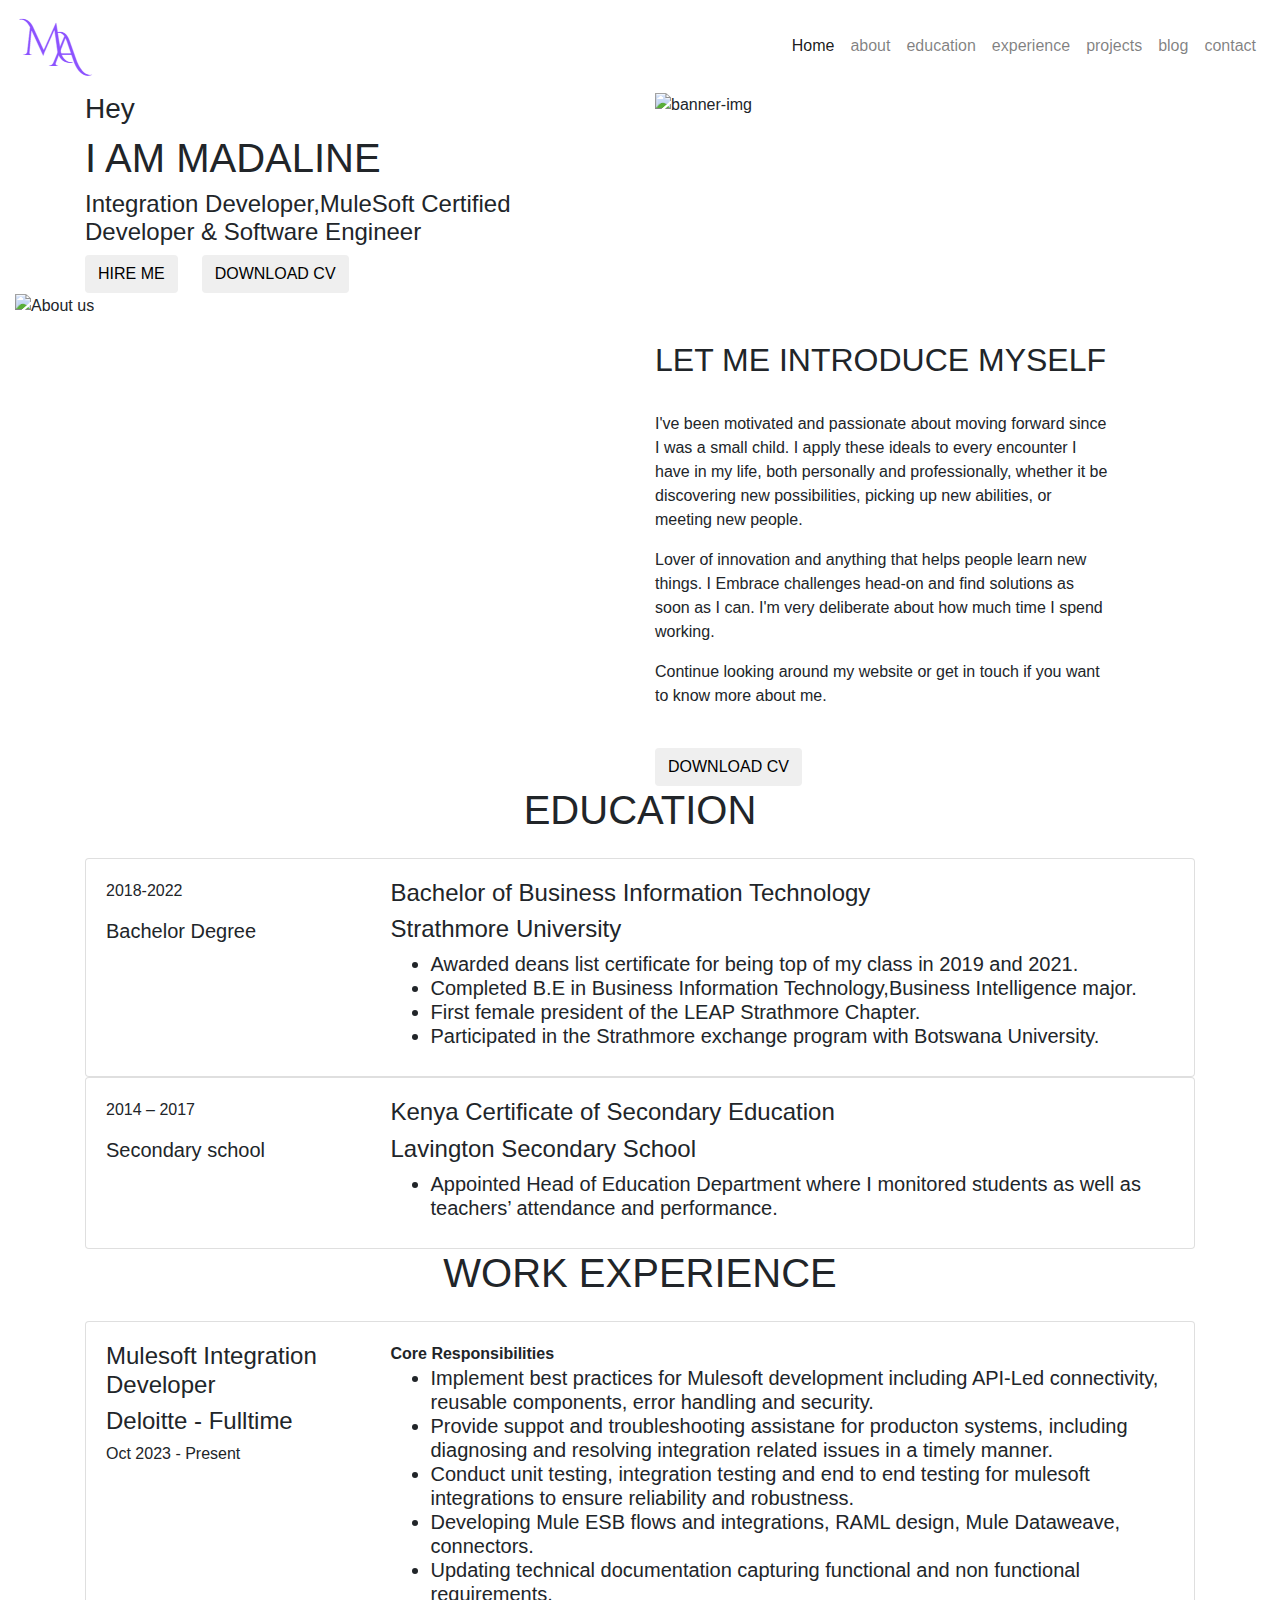
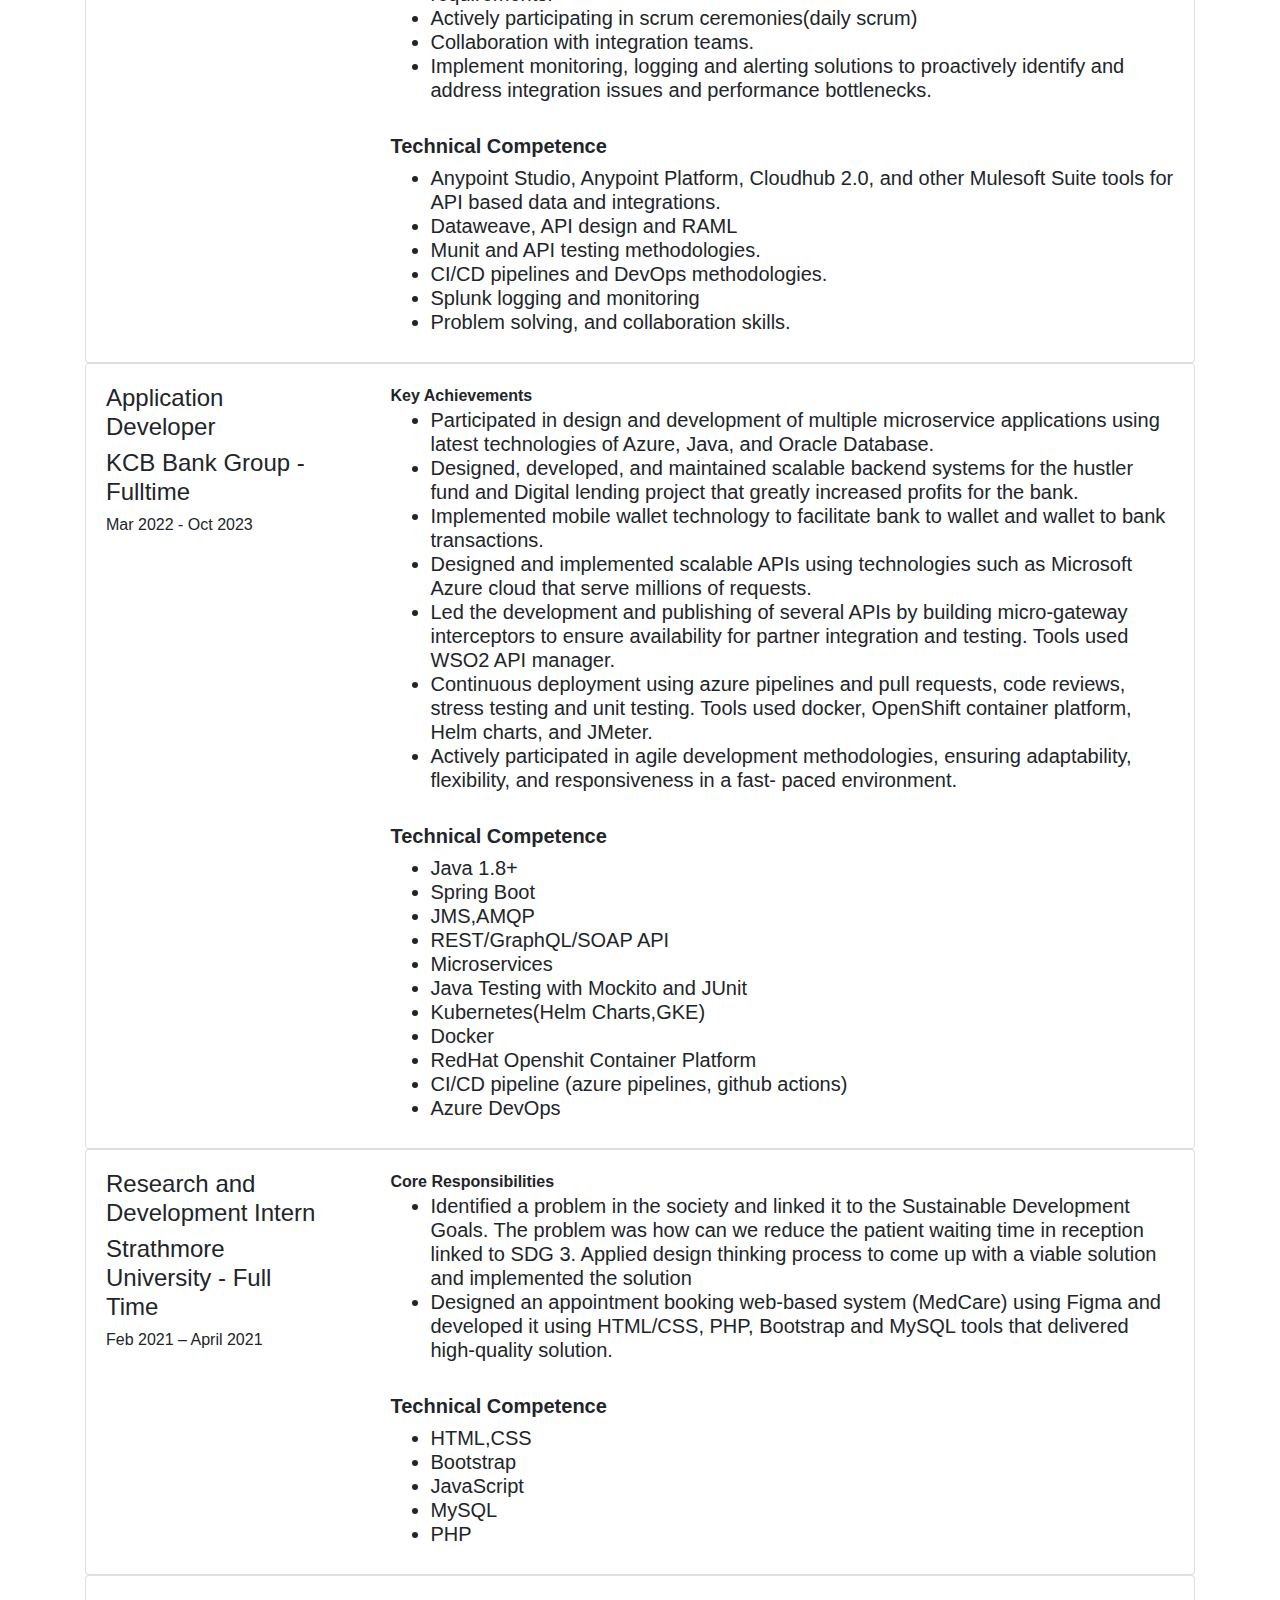
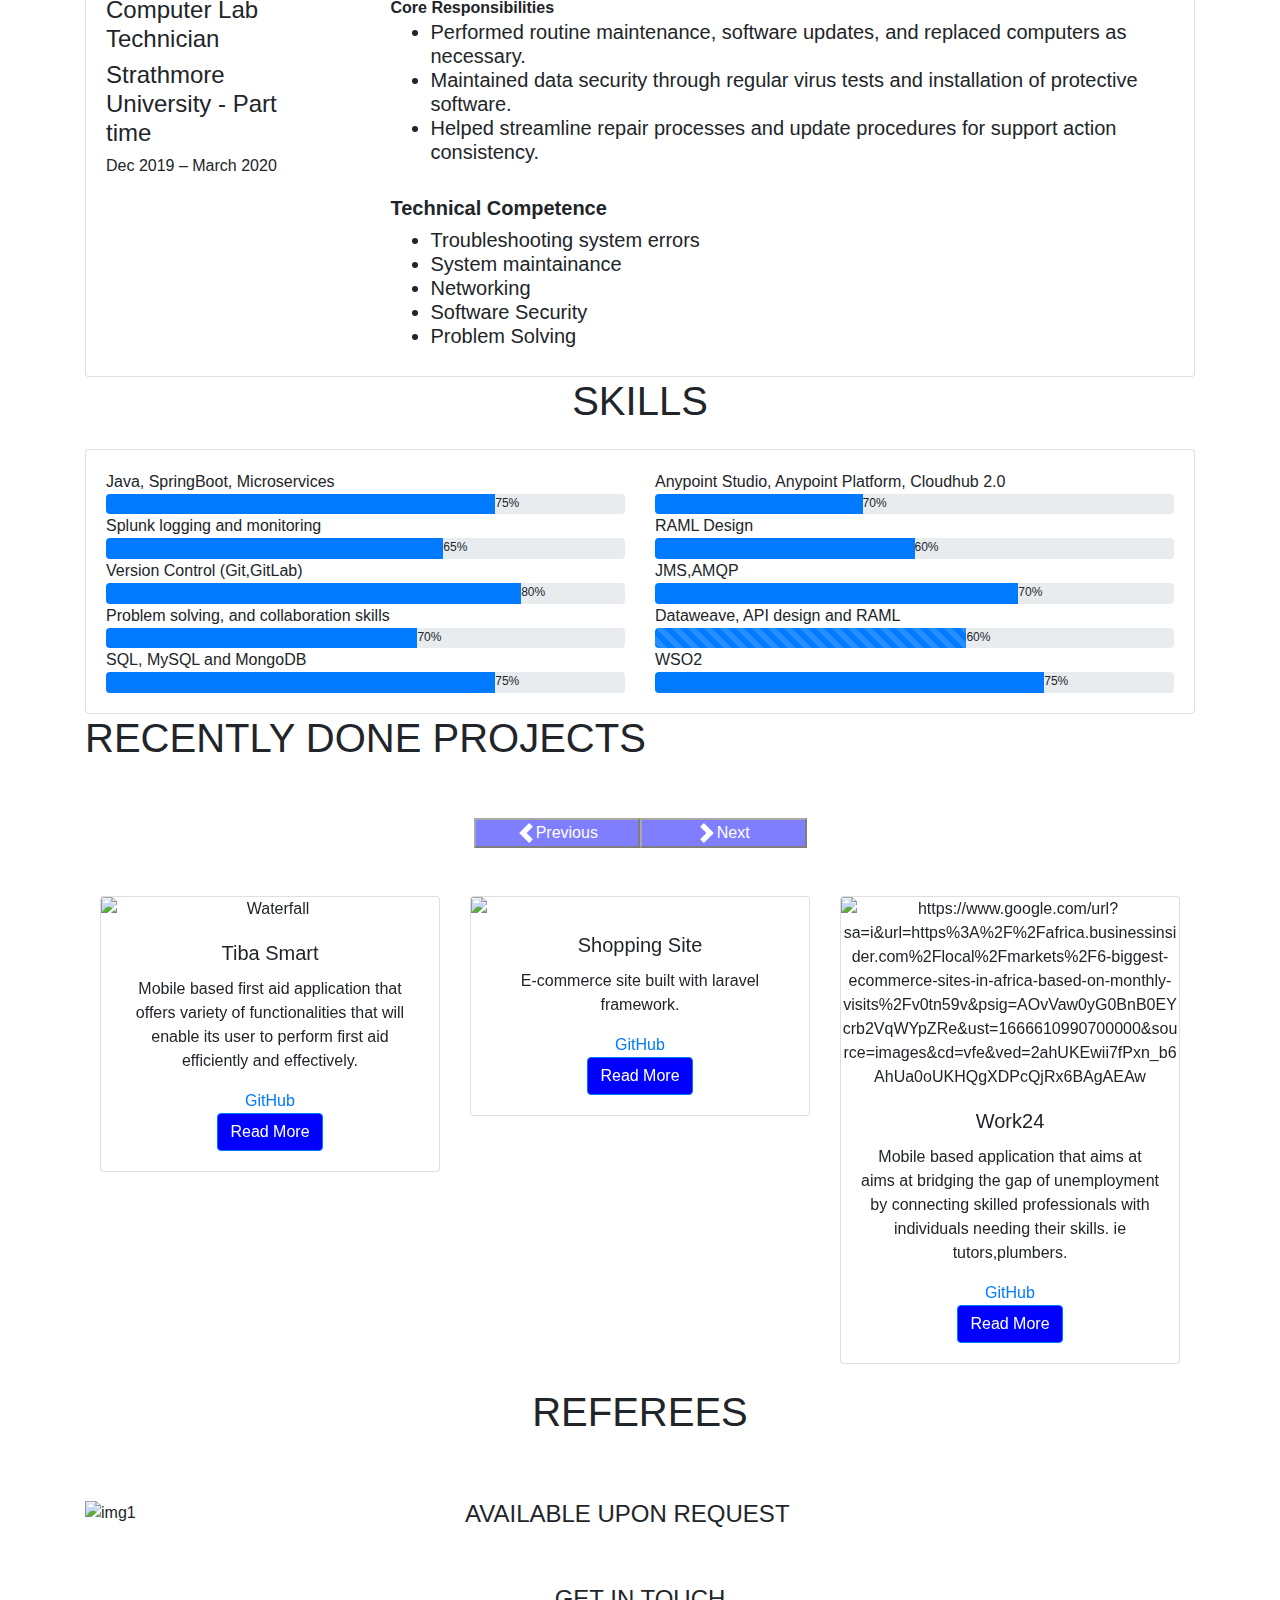
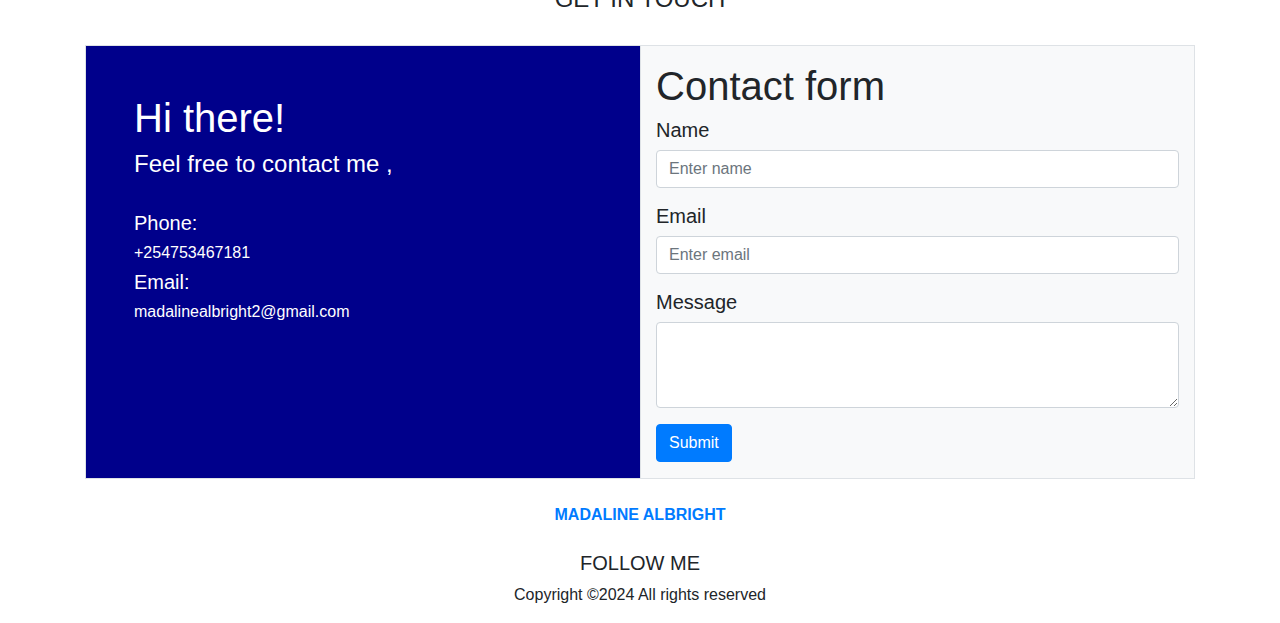
==== commit cb9e9bc5: "update logo, blog and cv" ====
--- a/index.html
+++ b/index.html
@@ -67,7 +67,7 @@
     <header class="header_area">
         <div class="main-menu">
             <nav class="navbar navbar-expand-lg navbar-light">
-                <a class="navbar-brand" href="#"><img src="./img/newlogo2.png" alt="logo"></a>
+                <a class="navbar-brand" href="#"><img src="./img/namelogo.png" alt="logo"></a>
                 <button class="navbar-toggler" type="button" data-toggle="collapse" data-target="#navbarNav"
                     aria-controls="navbarNav" aria-expanded="false" aria-label="Toggle navigation">
                     <span class="navbar-toggler-icon"></span>
@@ -91,7 +91,7 @@
                             <a class="nav-link" href="#projects">projects</a>
                         </li>
                         <li class="nav-item">
-                            <a class="nav-link" href="#">blog</a>
+                            <a class="nav-link" href="https://medium.com/@madalinealbright2">blog</a>
                         </li>
                         <li class="nav-item">
                             <a class="nav-link" href="#contact">contact</a>
@@ -123,7 +123,7 @@
                                     <a href="#contact" style="color:black;"> Hire me</a>
                                 </button>
                                 <button type="button" class="btn button secondary-button text-uppercase" >
-                                    <a href = "data/Albright_CV.pdf" download style="color:black;"> Download cv</a></button>
+                                    <a href = "data/MadalineOmollo_RESUME.pdf" download style="color:black;"> Download cv</a></button>
                             </div>
                         </div>
                     </div>
@@ -165,7 +165,7 @@
                             </p>
                         </div>
                         <button type="button" class="btn button primary-button text-uppercase">
-                            <a href = "data/Albright_CV.pdf" download style="color:black;"> Download cv</a></button>
+                            <a href = "data/MadalineOmollo_RESUME.pdf" download style="color:black;"> Download cv</a></button>
                     </div>
                 </div>
             </div>
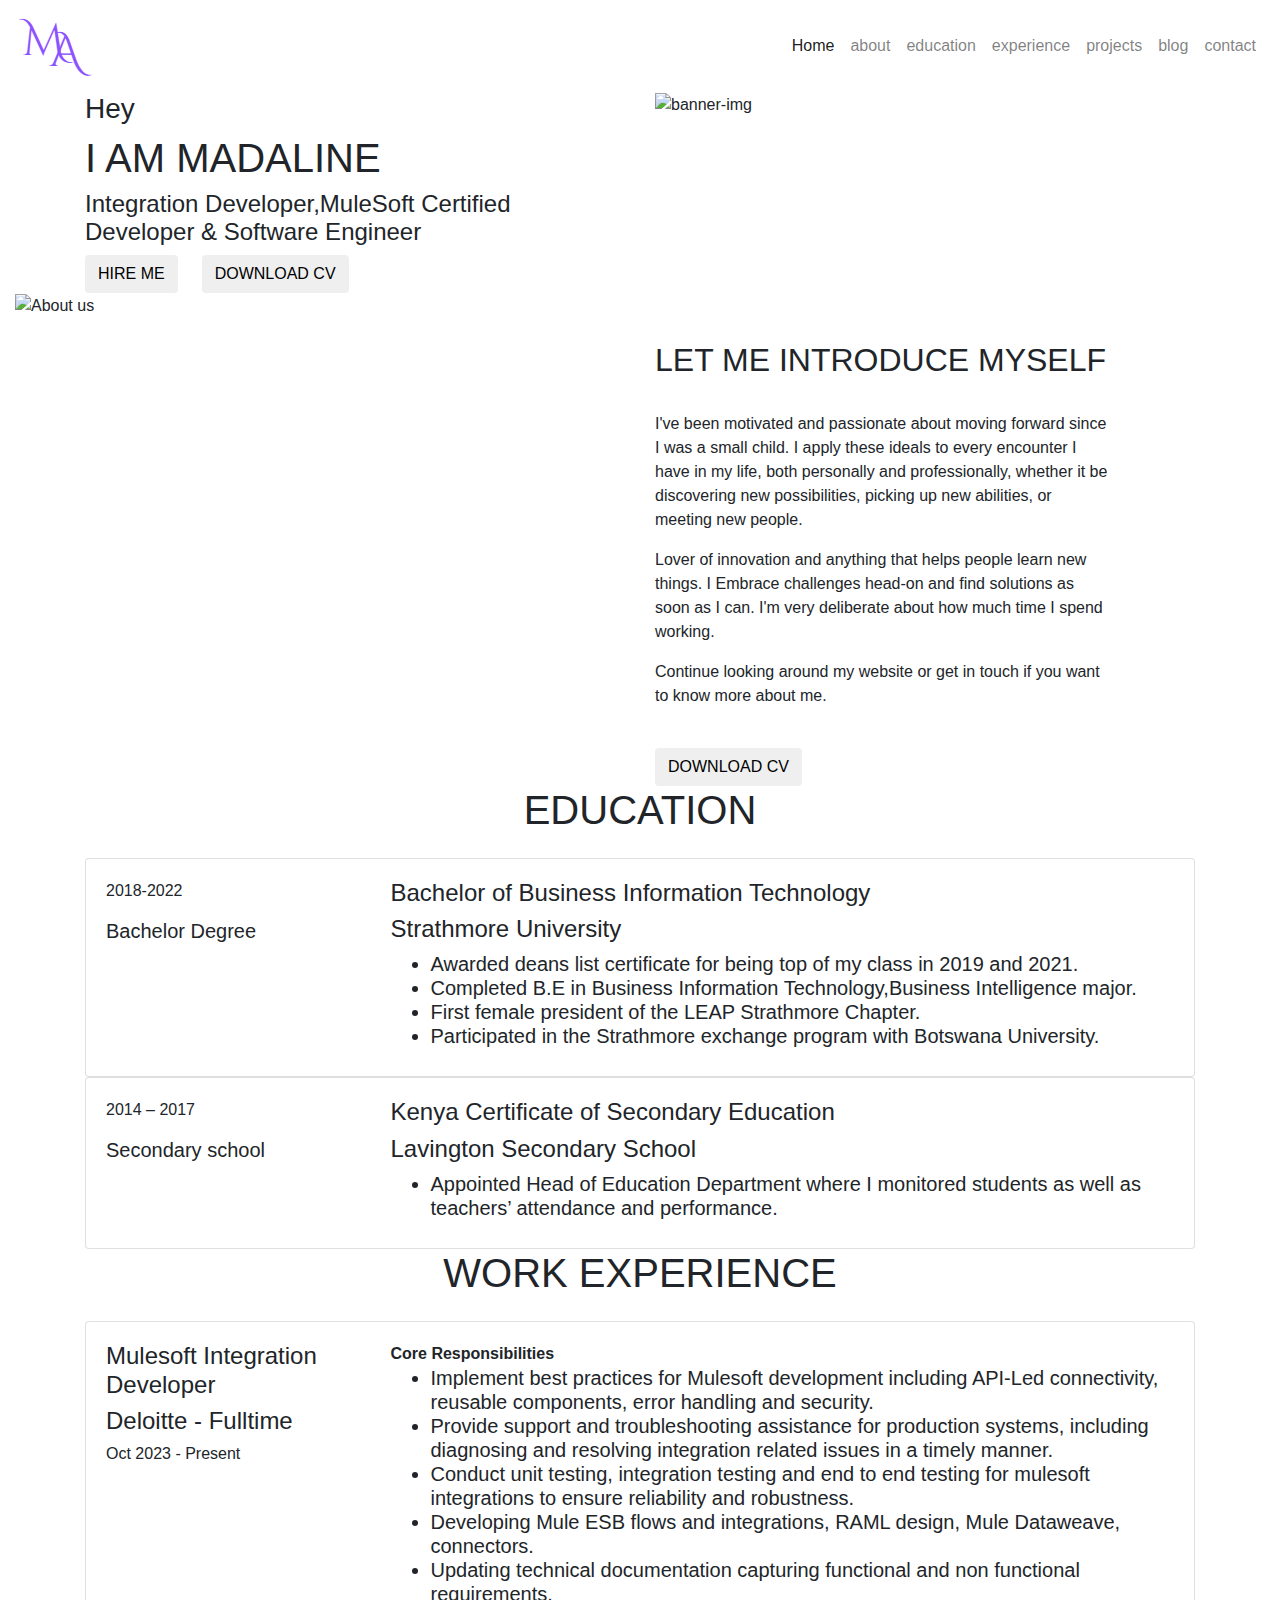
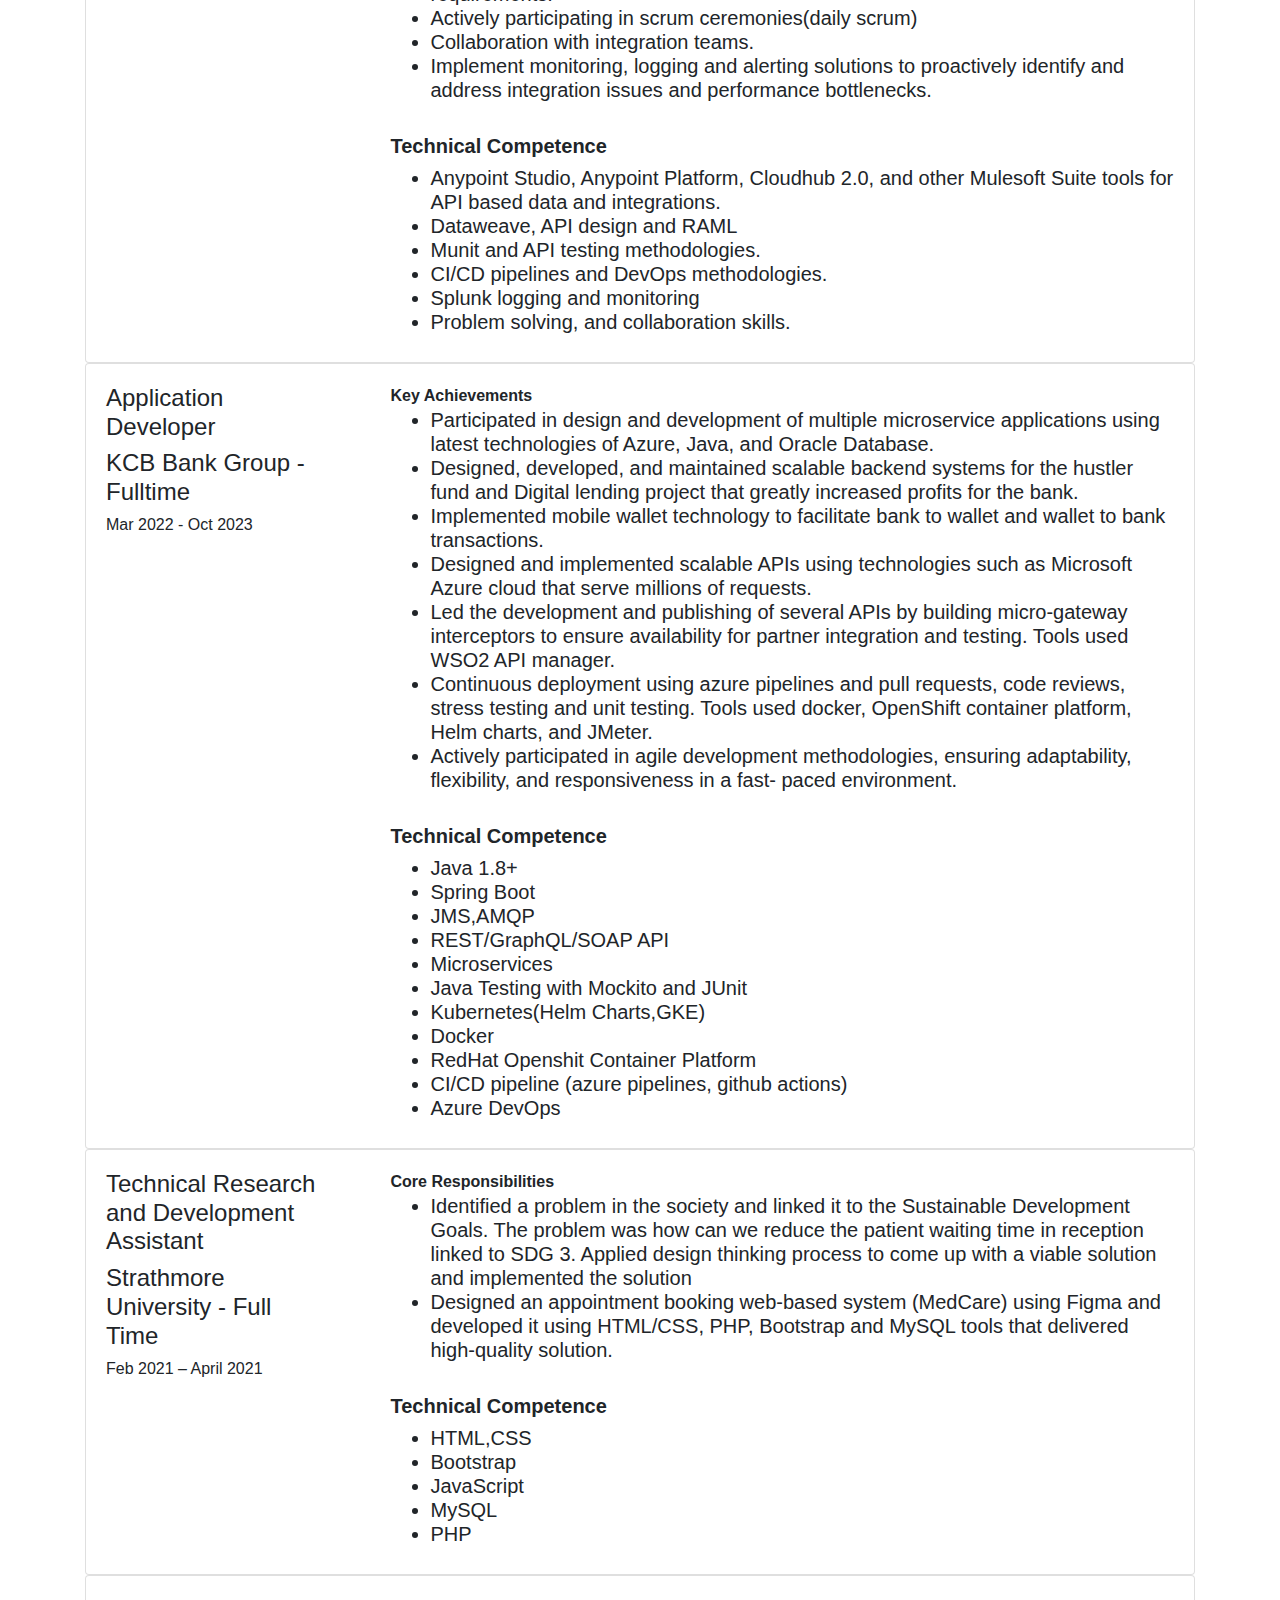
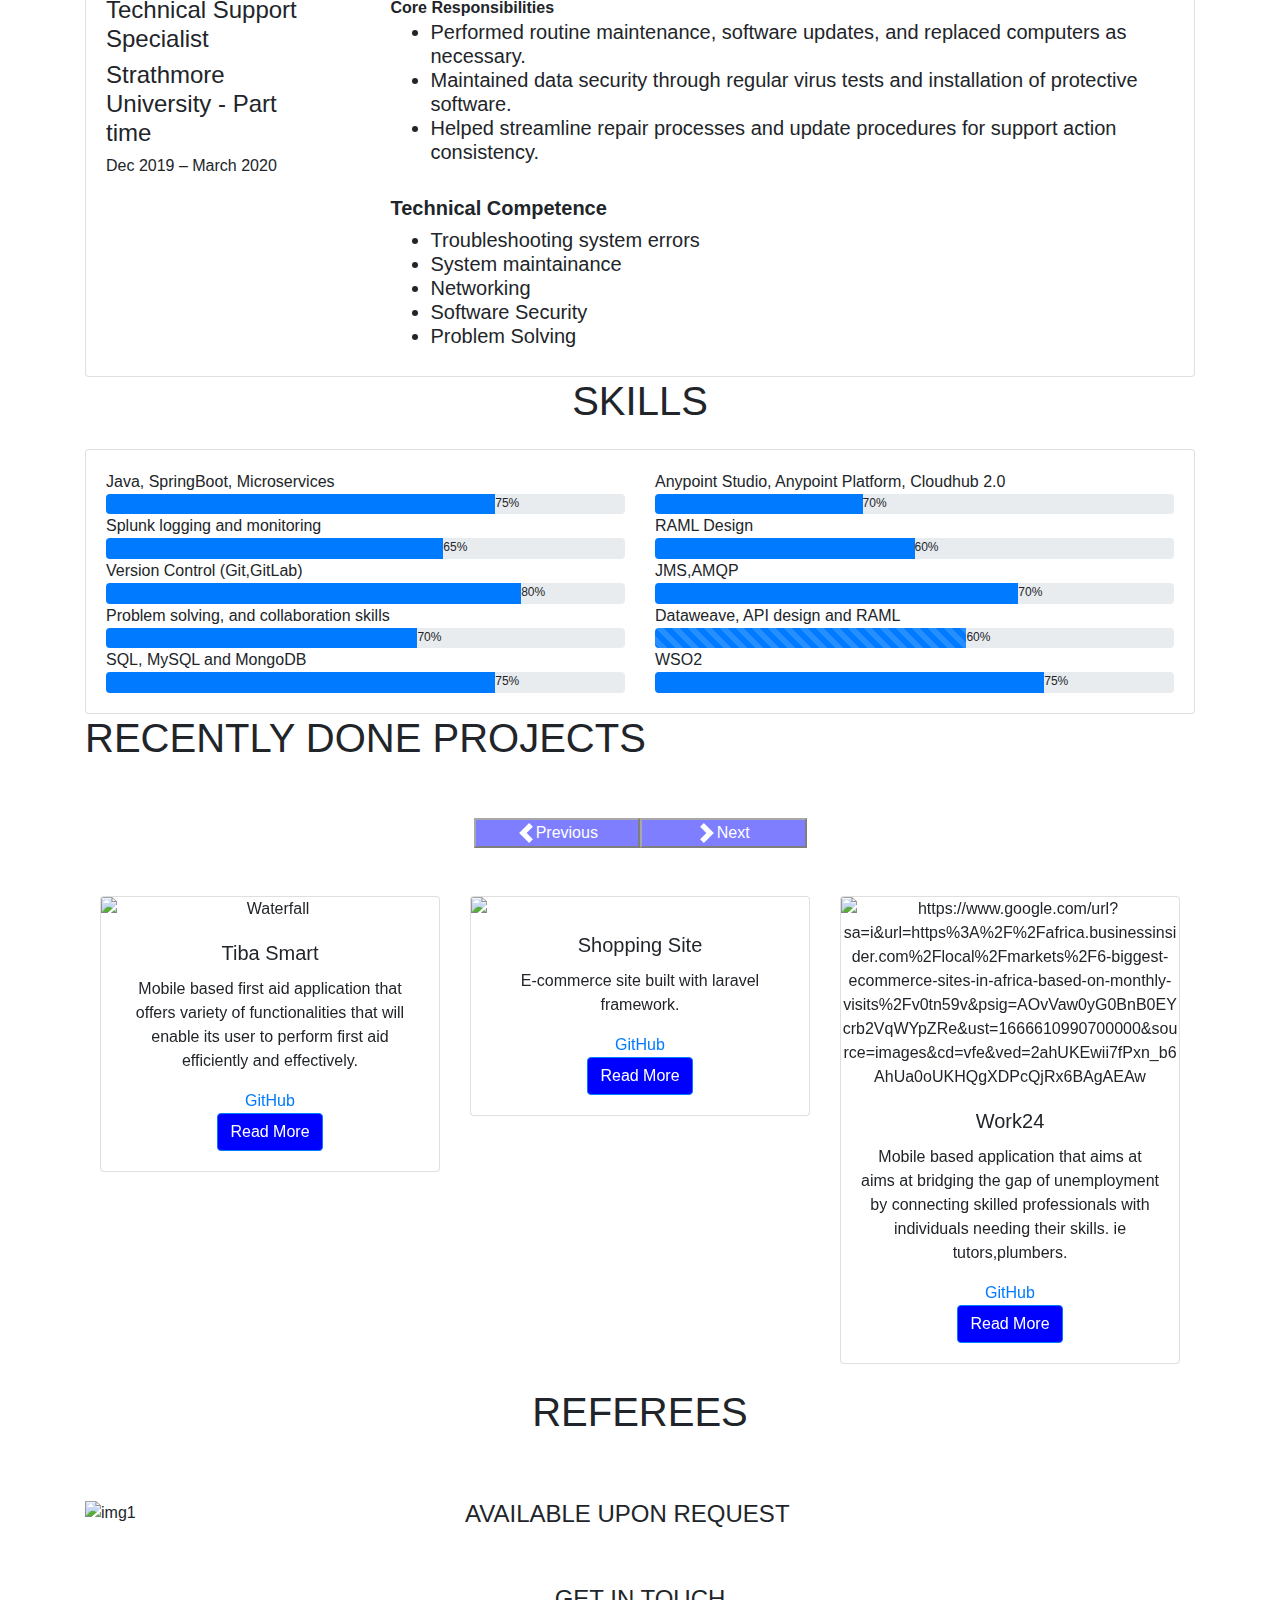
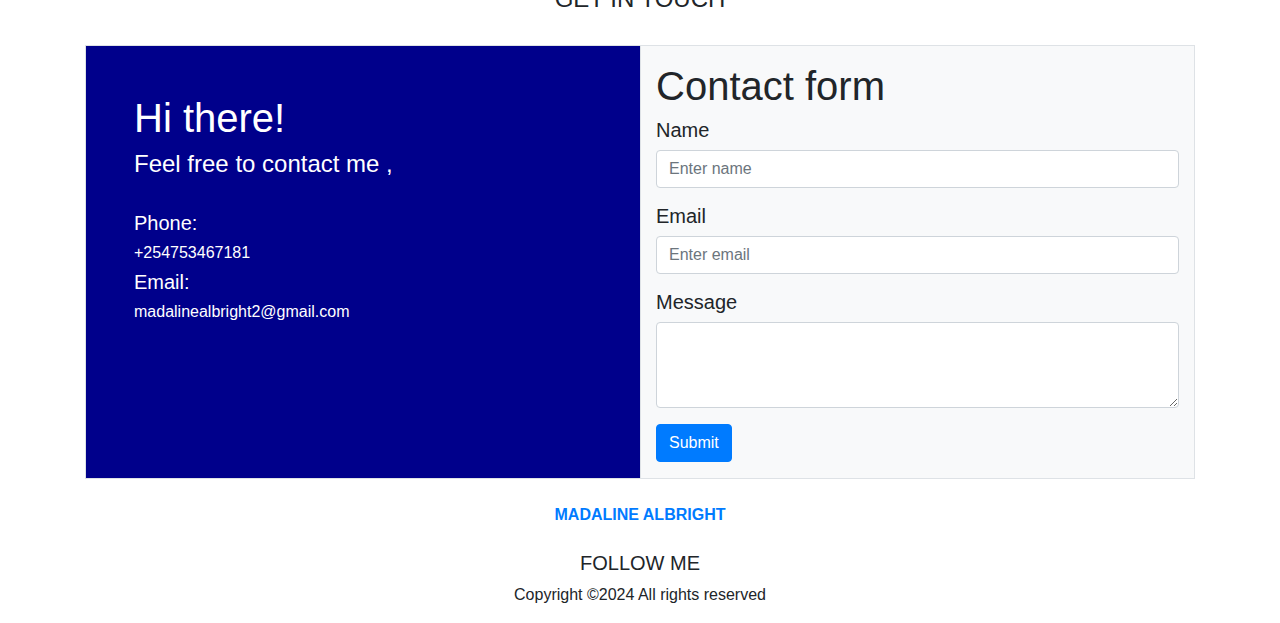
==== commit dad29293: "corrected typo in cv and website" ====
--- a/index.html
+++ b/index.html
@@ -123,7 +123,7 @@
                                     <a href="#contact" style="color:black;"> Hire me</a>
                                 </button>
                                 <button type="button" class="btn button secondary-button text-uppercase" >
-                                    <a href = "data/MadalineOmollo_RESUME.pdf" download style="color:black;"> Download cv</a></button>
+                                    <a href = "data/MadalineOmollo_CV.pdf" download style="color:black;"> Download cv</a></button>
                             </div>
                         </div>
                     </div>
@@ -165,7 +165,7 @@
                             </p>
                         </div>
                         <button type="button" class="btn button primary-button text-uppercase">
-                            <a href = "data/MadalineOmollo_RESUME.pdf" download style="color:black;"> Download cv</a></button>
+                            <a href = "data/MadalineOmollo_CV.pdf" download style="color:black;"> Download cv</a></button>
                     </div>
                 </div>
             </div>
@@ -252,7 +252,7 @@
                                       <b>Core Responsibilities</b></h5>
           <ul class="h5">
               <li>Implement best practices for Mulesoft development including API-Led connectivity, reusable components, error handling and security.</li>
-              <li>Provide suppot and troubleshooting assistane for producton systems, including diagnosing and resolving integration related issues in a timely manner.</li>
+              <li>Provide support and troubleshooting assistance for production systems, including diagnosing and resolving integration related issues in a timely manner.</li>
               <li>Conduct unit testing, integration testing and end to end testing for mulesoft integrations to ensure reliability and robustness.</li>
               <li>Developing Mule ESB flows and integrations, RAML design, Mule Dataweave, connectors.</li>
               <li>Updating technical documentation capturing functional and non functional requirements.</li>
@@ -336,7 +336,7 @@
                             <div class="row">
                                 <div class="col-md-3" data-aos="fade-right" data-aos-offset="50" data-aos-duration="500">
                                     <div class="card-body cc-education-header">
-                                        <div class="h4">Research and Development Intern</div>
+                                        <div class="h4">Technical Research and Development Assistant</div>
                                         <h4 class="category">Strathmore University - Full Time</h4>
                                         <h6 class="w3-text-teal"><i class="fa fa-calendar fa-fw w3-margin-right"></i>Feb 2021 – April 2021 <span class="w3-tag w3-teal w3-round"></span></h6><br>
                                 </div>
@@ -370,7 +370,7 @@
                           <div class="row">
                               <div class="col-md-3" data-aos="fade-right" data-aos-offset="50" data-aos-duration="500">
                                   <div class="card-body cc-education-header">
-                                      <div class="h4">Computer Lab Technician</div>
+                                      <div class="h4">Technical Support Specialist</div>
                                       <h4 class="category">Strathmore University - Part time</h4>
                                       <h6 class="w3-text-teal"><i class="fa fa-calendar fa-fw w3-margin-right"></i>Dec 2019 – March 2020 <span class="w3-tag w3-teal w3-round"></span></h6><br>
                               </div>
